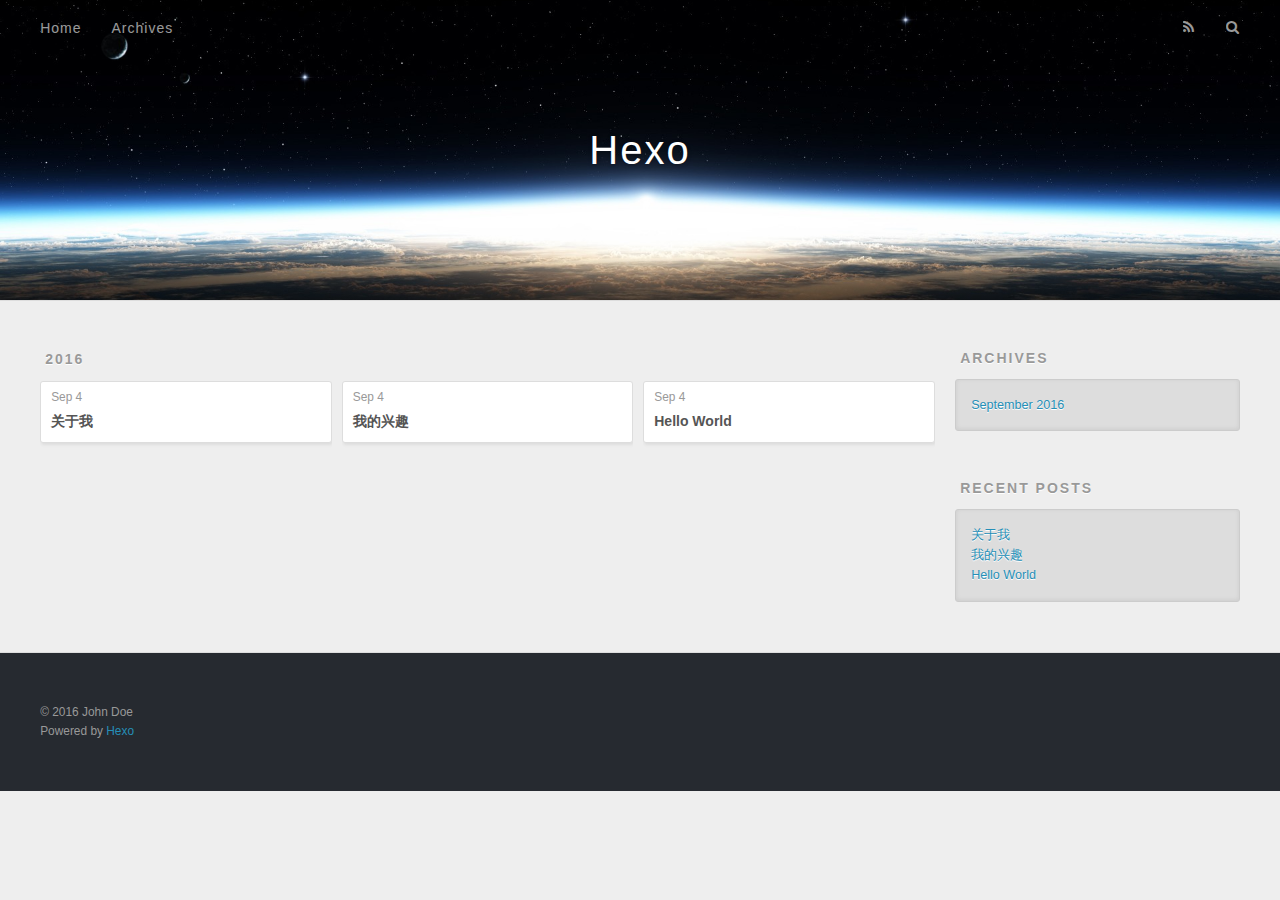
==== archives/index.html @ 4552b007 "Site updated: 2016-09-04 13:09:14" ====
<!DOCTYPE html>
<html>
<head>
  <meta charset="utf-8">
  
  <title>Archives | Hexo</title>
  <meta name="viewport" content="width=device-width, initial-scale=1, maximum-scale=1">
  <meta property="og:type" content="website">
<meta property="og:title" content="Hexo">
<meta property="og:url" content="http://yoursite.com/archives/index.html">
<meta property="og:site_name" content="Hexo">
<meta name="twitter:card" content="summary">
<meta name="twitter:title" content="Hexo">
  
    <link rel="alternate" href="/atom.xml" title="Hexo" type="application/atom+xml">
  
  
    <link rel="icon" href="/favicon.png">
  
  
    <link href="//fonts.googleapis.com/css?family=Source+Code+Pro" rel="stylesheet" type="text/css">
  
  <link rel="stylesheet" href="/css/style.css">
  

</head>

<body>
  <div id="container">
    <div id="wrap">
      <header id="header">
  <div id="banner"></div>
  <div id="header-outer" class="outer">
    <div id="header-title" class="inner">
      <h1 id="logo-wrap">
        <a href="/" id="logo">Hexo</a>
      </h1>
      
    </div>
    <div id="header-inner" class="inner">
      <nav id="main-nav">
        <a id="main-nav-toggle" class="nav-icon"></a>
        
          <a class="main-nav-link" href="/">Home</a>
        
          <a class="main-nav-link" href="/archives">Archives</a>
        
      </nav>
      <nav id="sub-nav">
        
          <a id="nav-rss-link" class="nav-icon" href="/atom.xml" title="RSS Feed"></a>
        
        <a id="nav-search-btn" class="nav-icon" title="Search"></a>
      </nav>
      <div id="search-form-wrap">
        <form action="//google.com/search" method="get" accept-charset="UTF-8" class="search-form"><input type="search" name="q" results="0" class="search-form-input" placeholder="Search"><button type="submit" class="search-form-submit">&#xF002;</button><input type="hidden" name="sitesearch" value="http://yoursite.com"></form>
      </div>
    </div>
  </div>
</header>
      <div class="outer">
        <section id="main">
  
  
    
    
      
      
      <section class="archives-wrap">
        <div class="archive-year-wrap">
          <a href="/archives/2016" class="archive-year">2016</a>
        </div>
        <div class="archives">
    
    <article class="archive-article archive-type-post">
  <div class="archive-article-inner">
    <header class="archive-article-header">
      <a href="/2016/09/04/关于我/" class="archive-article-date">
  <time datetime="2016-09-04T04:06:49.000Z" itemprop="datePublished">Sep 4</time>
</a>
      
  
    <h1 itemprop="name">
      <a class="archive-article-title" href="/2016/09/04/关于我/">关于我</a>
    </h1>
  

    </header>
  </div>
</article>
  
    
    
    <article class="archive-article archive-type-post">
  <div class="archive-article-inner">
    <header class="archive-article-header">
      <a href="/2016/09/04/我的兴趣/" class="archive-article-date">
  <time datetime="2016-09-04T03:49:16.000Z" itemprop="datePublished">Sep 4</time>
</a>
      
  
    <h1 itemprop="name">
      <a class="archive-article-title" href="/2016/09/04/我的兴趣/">我的兴趣</a>
    </h1>
  

    </header>
  </div>
</article>
  
    
    
    <article class="archive-article archive-type-post">
  <div class="archive-article-inner">
    <header class="archive-article-header">
      <a href="/2016/09/04/hello-world/" class="archive-article-date">
  <time datetime="2016-09-04T03:03:28.298Z" itemprop="datePublished">Sep 4</time>
</a>
      
  
    <h1 itemprop="name">
      <a class="archive-article-title" href="/2016/09/04/hello-world/">Hello World</a>
    </h1>
  

    </header>
  </div>
</article>
  
  
    </div></section>
  

</section>
        
          <aside id="sidebar">
  
    

  
    

  
    
  
    
  <div class="widget-wrap">
    <h3 class="widget-title">Archives</h3>
    <div class="widget">
      <ul class="archive-list"><li class="archive-list-item"><a class="archive-list-link" href="/archives/2016/09/">September 2016</a></li></ul>
    </div>
  </div>


  
    
  <div class="widget-wrap">
    <h3 class="widget-title">Recent Posts</h3>
    <div class="widget">
      <ul>
        
          <li>
            <a href="/2016/09/04/关于我/">关于我</a>
          </li>
        
          <li>
            <a href="/2016/09/04/我的兴趣/">我的兴趣</a>
          </li>
        
          <li>
            <a href="/2016/09/04/hello-world/">Hello World</a>
          </li>
        
      </ul>
    </div>
  </div>

  
</aside>
        
      </div>
      <footer id="footer">
  
  <div class="outer">
    <div id="footer-info" class="inner">
      &copy; 2016 John Doe<br>
      Powered by <a href="http://hexo.io/" target="_blank">Hexo</a>
    </div>
  </div>
</footer>
    </div>
    <nav id="mobile-nav">
  
    <a href="/" class="mobile-nav-link">Home</a>
  
    <a href="/archives" class="mobile-nav-link">Archives</a>
  
</nav>
    

<script src="//ajax.googleapis.com/ajax/libs/jquery/2.0.3/jquery.min.js"></script>


  <link rel="stylesheet" href="/fancybox/jquery.fancybox.css">
  <script src="/fancybox/jquery.fancybox.pack.js"></script>


<script src="/js/script.js"></script>

  </div>
</body>
</html>
---- css/style.css ----
body {
  width: 100%;
}
body:before,
body:after {
  content: "";
  display: table;
}
body:after {
  clear: both;
}
html,
body,
div,
span,
applet,
object,
iframe,
h1,
h2,
h3,
h4,
h5,
h6,
p,
blockquote,
pre,
a,
abbr,
acronym,
address,
big,
cite,
code,
del,
dfn,
em,
img,
ins,
kbd,
q,
s,
samp,
small,
strike,
strong,
sub,
sup,
tt,
var,
dl,
dt,
dd,
ol,
ul,
li,
fieldset,
form,
label,
legend,
table,
caption,
tbody,
tfoot,
thead,
tr,
th,
td {
  margin: 0;
  padding: 0;
  border: 0;
  outline: 0;
  font-weight: inherit;
  font-style: inherit;
  font-family: inherit;
  font-size: 100%;
  vertical-align: baseline;
}
body {
  line-height: 1;
  color: #000;
  background: #fff;
}
ol,
ul {
  list-style: none;
}
table {
  border-collapse: separate;
  border-spacing: 0;
  vertical-align: middle;
}
caption,
th,
td {
  text-align: left;
  font-weight: normal;
  vertical-align: middle;
}
a img {
  border: none;
}
input,
button {
  margin: 0;
  padding: 0;
}
input::-moz-focus-inner,
button::-moz-focus-inner {
  border: 0;
  padding: 0;
}
@font-face {
  font-family: FontAwesome;
  font-style: normal;
  font-weight: normal;
  src: url("fonts/fontawesome-webfont.eot?v=#4.0.3");
  src: url("fonts/fontawesome-webfont.eot?#iefix&v=#4.0.3") format("embedded-opentype"), url("fonts/fontawesome-webfont.woff?v=#4.0.3") format("woff"), url("fonts/fontawesome-webfont.ttf?v=#4.0.3") format("truetype"), url("fonts/fontawesome-webfont.svg#fontawesomeregular?v=#4.0.3") format("svg");
}
html,
body,
#container {
  height: 100%;
}
body {
  background: #eee;
  font: 14px "Helvetica Neue", Helvetica, Arial, sans-serif;
  -webkit-text-size-adjust: 100%;
}
.outer {
  max-width: 1220px;
  margin: 0 auto;
  padding: 0 20px;
}
.outer:before,
.outer:after {
  content: "";
  display: table;
}
.outer:after {
  clear: both;
}
.inner {
  display: inline;
  float: left;
  width: 98.33333333333333%;
  margin: 0 0.833333333333333%;
}
.left,
.alignleft {
  float: left;
}
.right,
.alignright {
  float: right;
}
.clear {
  clear: both;
}
#container {
  position: relative;
}
.mobile-nav-on {
  overflow: hidden;
}
#wrap {
  height: 100%;
  width: 100%;
  position: absolute;
  top: 0;
  left: 0;
  -webkit-transition: 0.2s ease-out;
  -moz-transition: 0.2s ease-out;
  -ms-transition: 0.2s ease-out;
  transition: 0.2s ease-out;
  z-index: 1;
  background: #eee;
}
.mobile-nav-on #wrap {
  left: 280px;
}
@media screen and (min-width: 768px) {
  #main {
    display: inline;
    float: left;
    width: 73.33333333333333%;
    margin: 0 0.833333333333333%;
  }
}
.article-date,
.article-category-link,
.archive-year,
.widget-title {
  text-decoration: none;
  text-transform: uppercase;
  letter-spacing: 2px;
  color: #999;
  margin-bottom: 1em;
  margin-left: 5px;
  line-height: 1em;
  text-shadow: 0 1px #fff;
  font-weight: bold;
}
.article-inner,
.archive-article-inner {
  background: #fff;
  -webkit-box-shadow: 1px 2px 3px #ddd;
  box-shadow: 1px 2px 3px #ddd;
  border: 1px solid #ddd;
  border-radius: 3px;
}
.article-entry h1,
.widget h1 {
  font-size: 2em;
}
.article-entry h2,
.widget h2 {
  font-size: 1.5em;
}
.article-entry h3,
.widget h3 {
  font-size: 1.3em;
}
.article-entry h4,
.widget h4 {
  font-size: 1.2em;
}
.article-entry h5,
.widget h5 {
  font-size: 1em;
}
.article-entry h6,
.widget h6 {
  font-size: 1em;
  color: #999;
}
.article-entry hr,
.widget hr {
  border: 1px dashed #ddd;
}
.article-entry strong,
.widget strong {
  font-weight: bold;
}
.article-entry em,
.widget em,
.article-entry cite,
.widget cite {
  font-style: italic;
}
.article-entry sup,
.widget sup,
.article-entry sub,
.widget sub {
  font-size: 0.75em;
  line-height: 0;
  position: relative;
  vertical-align: baseline;
}
.article-entry sup,
.widget sup {
  top: -0.5em;
}
.article-entry sub,
.widget sub {
  bottom: -0.2em;
}
.article-entry small,
.widget small {
  font-size: 0.85em;
}
.article-entry acronym,
.widget acronym,
.article-entry abbr,
.widget abbr {
  border-bottom: 1px dotted;
}
.article-entry ul,
.widget ul,
.article-entry ol,
.widget ol,
.article-entry dl,
.widget dl {
  margin: 0 20px;
  line-height: 1.6em;
}
.article-entry ul ul,
.widget ul ul,
.article-entry ol ul,
.widget ol ul,
.article-entry ul ol,
.widget ul ol,
.article-entry ol ol,
.widget ol ol {
  margin-top: 0;
  margin-bottom: 0;
}
.article-entry ul,
.widget ul {
  list-style: disc;
}
.article-entry ol,
.widget ol {
  list-style: decimal;
}
.article-entry dt,
.widget dt {
  font-weight: bold;
}
#header {
  height: 300px;
  position: relative;
  border-bottom: 1px solid #ddd;
}
#header:before,
#header:after {
  content: "";
  position: absolute;
  left: 0;
  right: 0;
  height: 40px;
}
#header:before {
  top: 0;
  background: -webkit-linear-gradient(rgba(0,0,0,0.2), transparent);
  background: -moz-linear-gradient(rgba(0,0,0,0.2), transparent);
  background: -ms-linear-gradient(rgba(0,0,0,0.2), transparent);
  background: linear-gradient(rgba(0,0,0,0.2), transparent);
}
#header:after {
  bottom: 0;
  background: -webkit-linear-gradient(transparent, rgba(0,0,0,0.2));
  background: -moz-linear-gradient(transparent, rgba(0,0,0,0.2));
  background: -ms-linear-gradient(transparent, rgba(0,0,0,0.2));
  background: linear-gradient(transparent, rgba(0,0,0,0.2));
}
#header-outer {
  height: 100%;
  position: relative;
}
#header-inner {
  position: relative;
  overflow: hidden;
}
#banner {
  position: absolute;
  top: 0;
  left: 0;
  width: 100%;
  height: 100%;
  background: url("images/banner.jpg") center #000;
  -webkit-background-size: cover;
  -moz-background-size: cover;
  background-size: cover;
  z-index: -1;
}
#header-title {
  text-align: center;
  height: 40px;
  position: absolute;
  top: 50%;
  left: 0;
  margin-top: -20px;
}
#logo,
#subtitle {
  text-decoration: none;
  color: #fff;
  font-weight: 300;
  text-shadow: 0 1px 4px rgba(0,0,0,0.3);
}
#logo {
  font-size: 40px;
  line-height: 40px;
  letter-spacing: 2px;
}
#subtitle {
  font-size: 16px;
  line-height: 16px;
  letter-spacing: 1px;
}
#subtitle-wrap {
  margin-top: 16px;
}
#main-nav {
  float: left;
  margin-left: -15px;
}
.nav-icon,
.main-nav-link {
  float: left;
  color: #fff;
  opacity: 0.6;
  text-decoration: none;
  text-shadow: 0 1px rgba(0,0,0,0.2);
  -webkit-transition: opacity 0.2s;
  -moz-transition: opacity 0.2s;
  -ms-transition: opacity 0.2s;
  transition: opacity 0.2s;
  display: block;
  padding: 20px 15px;
}
.nav-icon:hover,
.main-nav-link:hover {
  opacity: 1;
}
.nav-icon {
  font-family: FontAwesome;
  text-align: center;
  font-size: 14px;
  width: 14px;
  height: 14px;
  padding: 20px 15px;
  position: relative;
  cursor: pointer;
}
.main-nav-link {
  font-weight: 300;
  letter-spacing: 1px;
}
@media screen and (max-width: 479px) {
  .main-nav-link {
    display: none;
  }
}
#main-nav-toggle {
  display: none;
}
#main-nav-toggle:before {
  content: "\f0c9";
}
@media screen and (max-width: 479px) {
  #main-nav-toggle {
    display: block;
  }
}
#sub-nav {
  float: right;
  margin-right: -15px;
}
#nav-rss-link:before {
  content: "\f09e";
}
#nav-search-btn:before {
  content: "\f002";
}
#search-form-wrap {
  position: absolute;
  top: 15px;
  width: 150px;
  height: 30px;
  right: -150px;
  opacity: 0;
  -webkit-transition: 0.2s ease-out;
  -moz-transition: 0.2s ease-out;
  -ms-transition: 0.2s ease-out;
  transition: 0.2s ease-out;
}
#search-form-wrap.on {
  opacity: 1;
  right: 0;
}
@media screen and (max-width: 479px) {
  #search-form-wrap {
    width: 100%;
    right: -100%;
  }
}
.search-form {
  position: absolute;
  top: 0;
  left: 0;
  right: 0;
  background: #fff;
  padding: 5px 15px;
  border-radius: 15px;
  -webkit-box-shadow: 0 0 10px rgba(0,0,0,0.3);
  box-shadow: 0 0 10px rgba(0,0,0,0.3);
}
.search-form-input {
  border: none;
  background: none;
  color: #555;
  width: 100%;
  font: 13px "Helvetica Neue", Helvetica, Arial, sans-serif;
  outline: none;
}
.search-form-input::-webkit-search-results-decoration,
.search-form-input::-webkit-search-cancel-button {
  -webkit-appearance: none;
}
.search-form-submit {
  position: absolute;
  top: 50%;
  right: 10px;
  margin-top: -7px;
  font: 13px FontAwesome;
  border: none;
  background: none;
  color: #bbb;
  cursor: pointer;
}
.search-form-submit:hover,
.search-form-submit:focus {
  color: #777;
}
.article {
  margin: 50px 0;
}
.article-inner {
  overflow: hidden;
}
.article-meta:before,
.article-meta:after {
  content: "";
  display: table;
}
.article-meta:after {
  clear: both;
}
.article-date {
  float: left;
}
.article-category {
  float: left;
  line-height: 1em;
  color: #ccc;
  text-shadow: 0 1px #fff;
  margin-left: 8px;
}
.article-category:before {
  content: "\2022";
}
.article-category-link {
  margin: 0 12px 1em;
}
.article-header {
  padding: 20px 20px 0;
}
.article-title {
  text-decoration: none;
  font-size: 2em;
  font-weight: bold;
  color: #555;
  line-height: 1.1em;
  -webkit-transition: color 0.2s;
  -moz-transition: color 0.2s;
  -ms-transition: color 0.2s;
  transition: color 0.2s;
}
a.article-title:hover {
  color: #258fb8;
}
.article-entry {
  color: #555;
  padding: 0 20px;
}
.article-entry:before,
.article-entry:after {
  content: "";
  display: table;
}
.article-entry:after {
  clear: both;
}
.article-entry p,
.article-entry table {
  line-height: 1.6em;
  margin: 1.6em 0;
}
.article-entry h1,
.article-entry h2,
.article-entry h3,
.article-entry h4,
.article-entry h5,
.article-entry h6 {
  font-weight: bold;
}
.article-entry h1,
.article-entry h2,
.article-entry h3,
.article-entry h4,
.article-entry h5,
.article-entry h6 {
  line-height: 1.1em;
  margin: 1.1em 0;
}
.article-entry a {
  color: #258fb8;
  text-decoration: none;
}
.article-entry a:hover {
  text-decoration: underline;
}
.article-entry ul,
.article-entry ol,
.article-entry dl {
  margin-top: 1.6em;
  margin-bottom: 1.6em;
}
.article-entry img,
.article-entry video {
  max-width: 100%;
  height: auto;
  display: block;
  margin: auto;
}
.article-entry iframe {
  border: none;
}
.article-entry table {
  width: 100%;
  border-collapse: collapse;
  border-spacing: 0;
}
.article-entry th {
  font-weight: bold;
  border-bottom: 3px solid #ddd;
  padding-bottom: 0.5em;
}
.article-entry td {
  border-bottom: 1px solid #ddd;
  padding: 10px 0;
}
.article-entry blockquote {
  font-family: Georgia, "Times New Roman", serif;
  font-size: 1.4em;
  margin: 1.6em 20px;
  text-align: center;
}
.article-entry blockquote footer {
  font-size: 14px;
  margin: 1.6em 0;
  font-family: "Helvetica Neue", Helvetica, Arial, sans-serif;
}
.article-entry blockquote footer cite:before {
  content: "—";
  padding: 0 0.5em;
}
.article-entry .pullquote {
  text-align: left;
  width: 45%;
  margin: 0;
}
.article-entry .pullquote.left {
  margin-left: 0.5em;
  margin-right: 1em;
}
.article-entry .pullquote.right {
  margin-right: 0.5em;
  margin-left: 1em;
}
.article-entry .caption {
  color: #999;
  display: block;
  font-size: 0.9em;
  margin-top: 0.5em;
  position: relative;
  text-align: center;
}
.article-entry .video-container {
  position: relative;
  padding-top: 56.25%;
  height: 0;
  overflow: hidden;
}
.article-entry .video-container iframe,
.article-entry .video-container object,
.article-entry .video-container embed {
  position: absolute;
  top: 0;
  left: 0;
  width: 100%;
  height: 100%;
  margin-top: 0;
}
.article-more-link a {
  display: inline-block;
  line-height: 1em;
  padding: 6px 15px;
  border-radius: 15px;
  background: #eee;
  color: #999;
  text-shadow: 0 1px #fff;
  text-decoration: none;
}
.article-more-link a:hover {
  background: #258fb8;
  color: #fff;
  text-decoration: none;
  text-shadow: 0 1px #1e7293;
}
.article-footer {
  font-size: 0.85em;
  line-height: 1.6em;
  border-top: 1px solid #ddd;
  padding-top: 1.6em;
  margin: 0 20px 20px;
}
.article-footer:before,
.article-footer:after {
  content: "";
  display: table;
}
.article-footer:after {
  clear: both;
}
.article-footer a {
  color: #999;
  text-decoration: none;
}
.article-footer a:hover {
  color: #555;
}
.article-tag-list-item {
  float: left;
  margin-right: 10px;
}
.article-tag-list-link:before {
  content: "#";
}
.article-comment-link {
  float: right;
}
.article-comment-link:before {
  content: "\f075";
  font-family: FontAwesome;
  padding-right: 8px;
}
.article-share-link {
  cursor: pointer;
  float: right;
  margin-left: 20px;
}
.article-share-link:before {
  content: "\f064";
  font-family: FontAwesome;
  padding-right: 6px;
}
#article-nav {
  position: relative;
}
#article-nav:before,
#article-nav:after {
  content: "";
  display: table;
}
#article-nav:after {
  clear: both;
}
@media screen and (min-width: 768px) {
  #article-nav {
    margin: 50px 0;
  }
  #article-nav:before {
    width: 8px;
    height: 8px;
    position: absolute;
    top: 50%;
    left: 50%;
    margin-top: -4px;
    margin-left: -4px;
    content: "";
    border-radius: 50%;
    background: #ddd;
    -webkit-box-shadow: 0 1px 2px #fff;
    box-shadow: 0 1px 2px #fff;
  }
}
.article-nav-link-wrap {
  text-decoration: none;
  text-shadow: 0 1px #fff;
  color: #999;
  -webkit-box-sizing: border-box;
  -moz-box-sizing: border-box;
  box-sizing: border-box;
  margin-top: 50px;
  text-align: center;
  display: block;
}
.article-nav-link-wrap:hover {
  color: #555;
}
@media screen and (min-width: 768px) {
  .article-nav-link-wrap {
    width: 50%;
    margin-top: 0;
  }
}
@media screen and (min-width: 768px) {
  #article-nav-newer {
    float: left;
    text-align: right;
    padding-right: 20px;
  }
}
@media screen and (min-width: 768px) {
  #article-nav-older {
    float: right;
    text-align: left;
    padding-left: 20px;
  }
}
.article-nav-caption {
  text-transform: uppercase;
  letter-spacing: 2px;
  color: #ddd;
  line-height: 1em;
  font-weight: bold;
}
#article-nav-newer .article-nav-caption {
  margin-right: -2px;
}
.article-nav-title {
  font-size: 0.85em;
  line-height: 1.6em;
  margin-top: 0.5em;
}
.article-share-box {
  position: absolute;
  display: none;
  background: #fff;
  -webkit-box-shadow: 1px 2px 10px rgba(0,0,0,0.2);
  box-shadow: 1px 2px 10px rgba(0,0,0,0.2);
  border-radius: 3px;
  margin-left: -145px;
  overflow: hidden;
  z-index: 1;
}
.article-share-box.on {
  display: block;
}
.article-share-input {
  width: 100%;
  background: none;
  -webkit-box-sizing: border-box;
  -moz-box-sizing: border-box;
  box-sizing: border-box;
  font: 14px "Helvetica Neue", Helvetica, Arial, sans-serif;
  padding: 0 15px;
  color: #555;
  outline: none;
  border: 1px solid #ddd;
  border-radius: 3px 3px 0 0;
  height: 36px;
  line-height: 36px;
}
.article-share-links {
  background: #eee;
}
.article-share-links:before,
.article-share-links:after {
  content: "";
  display: table;
}
.article-share-links:after {
  clear: both;
}
.article-share-twitter,
.article-share-facebook,
.article-share-pinterest,
.article-share-google {
  width: 50px;
  height: 36px;
  display: block;
  float: left;
  position: relative;
  color: #999;
  text-shadow: 0 1px #fff;
}
.article-share-twitter:before,
.article-share-facebook:before,
.article-share-pinterest:before,
.article-share-google:before {
  font-size: 20px;
  font-family: FontAwesome;
  width: 20px;
  height: 20px;
  position: absolute;
  top: 50%;
  left: 50%;
  margin-top: -10px;
  margin-left: -10px;
  text-align: center;
}
.article-share-twitter:hover,
.article-share-facebook:hover,
.article-share-pinterest:hover,
.article-share-google:hover {
  color: #fff;
}
.article-share-twitter:before {
  content: "\f099";
}
.article-share-twitter:hover {
  background: #00aced;
  text-shadow: 0 1px #008abe;
}
.article-share-facebook:before {
  content: "\f09a";
}
.article-share-facebook:hover {
  background: #3b5998;
  text-shadow: 0 1px #2f477a;
}
.article-share-pinterest:before {
  content: "\f0d2";
}
.article-share-pinterest:hover {
  background: #cb2027;
  text-shadow: 0 1px #a21a1f;
}
.article-share-google:before {
  content: "\f0d5";
}
.article-share-google:hover {
  background: #dd4b39;
  text-shadow: 0 1px #be3221;
}
.article-gallery {
  background: #000;
  position: relative;
}
.article-gallery-photos {
  position: relative;
  overflow: hidden;
}
.article-gallery-img {
  display: none;
  max-width: 100%;
}
.article-gallery-img:first-child {
  display: block;
}
.article-gallery-img.loaded {
  position: absolute;
  display: block;
}
.article-gallery-img img {
  display: block;
  max-width: 100%;
  margin: 0 auto;
}
#comments {
  background: #fff;
  -webkit-box-shadow: 1px 2px 3px #ddd;
  box-shadow: 1px 2px 3px #ddd;
  padding: 20px;
  border: 1px solid #ddd;
  border-radius: 3px;
  margin: 50px 0;
}
#comments a {
  color: #258fb8;
}
.archives-wrap {
  margin: 50px 0;
}
.archives:before,
.archives:after {
  content: "";
  display: table;
}
.archives:after {
  clear: both;
}
.archive-year-wrap {
  margin-bottom: 1em;
}
.archives {
  -webkit-column-gap: 10px;
  -moz-column-gap: 10px;
  column-gap: 10px;
}
@media screen and (min-width: 480px) and (max-width: 767px) {
  .archives {
    -webkit-column-count: 2;
    -moz-column-count: 2;
    column-count: 2;
  }
}
@media screen and (min-width: 768px) {
  .archives {
    -webkit-column-count: 3;
    -moz-column-count: 3;
    column-count: 3;
  }
}
.archive-article {
  -webkit-column-break-inside: avoid;
  page-break-inside: avoid;
  overflow: hidden;
  break-inside: avoid-column;
}
.archive-article-inner {
  padding: 10px;
  margin-bottom: 15px;
}
.archive-article-title {
  text-decoration: none;
  font-weight: bold;
  color: #555;
  -webkit-transition: color 0.2s;
  -moz-transition: color 0.2s;
  -ms-transition: color 0.2s;
  transition: color 0.2s;
  line-height: 1.6em;
}
.archive-article-title:hover {
  color: #258fb8;
}
.archive-article-footer {
  margin-top: 1em;
}
.archive-article-date {
  color: #999;
  text-decoration: none;
  font-size: 0.85em;
  line-height: 1em;
  margin-bottom: 0.5em;
  display: block;
}
#page-nav {
  margin: 50px auto;
  background: #fff;
  -webkit-box-shadow: 1px 2px 3px #ddd;
  box-shadow: 1px 2px 3px #ddd;
  border: 1px solid #ddd;
  border-radius: 3px;
  text-align: center;
  color: #999;
  overflow: hidden;
}
#page-nav:before,
#page-nav:after {
  content: "";
  display: table;
}
#page-nav:after {
  clear: both;
}
#page-nav a,
#page-nav span {
  padding: 10px 20px;
  line-height: 1;
  height: 2ex;
}
#page-nav a {
  color: #999;
  text-decoration: none;
}
#page-nav a:hover {
  background: #999;
  color: #fff;
}
#page-nav .prev {
  float: left;
}
#page-nav .next {
  float: right;
}
#page-nav .page-number {
  display: inline-block;
}
@media screen and (max-width: 479px) {
  #page-nav .page-number {
    display: none;
  }
}
#page-nav .current {
  color: #555;
  font-weight: bold;
}
#page-nav .space {
  color: #ddd;
}
#footer {
  background: #262a30;
  padding: 50px 0;
  border-top: 1px solid #ddd;
  color: #999;
}
#footer a {
  color: #258fb8;
  text-decoration: none;
}
#footer a:hover {
  text-decoration: underline;
}
#footer-info {
  line-height: 1.6em;
  font-size: 0.85em;
}
.article-entry pre,
.article-entry .highlight {
  background: #2d2d2d;
  margin: 0 -20px;
  padding: 15px 20px;
  border-style: solid;
  border-color: #ddd;
  border-width: 1px 0;
  overflow: auto;
  color: #ccc;
  line-height: 22.400000000000002px;
}
.article-entry .highlight .gutter pre,
.article-entry .gist .gist-file .gist-data .line-numbers {
  color: #666;
  font-size: 0.85em;
}
.article-entry pre,
.article-entry code {
  font-family: "Source Code Pro", Consolas, Monaco, Menlo, Consolas, monospace;
}
.article-entry code {
  background: #eee;
  text-shadow: 0 1px #fff;
  padding: 0 0.3em;
}
.article-entry pre code {
  background: none;
  text-shadow: none;
  padding: 0;
}
.article-entry .highlight pre {
  border: none;
  margin: 0;
  padding: 0;
}
.article-entry .highlight table {
  margin: 0;
  width: auto;
}
.article-entry .highlight td {
  border: none;
  padding: 0;
}
.article-entry .highlight figcaption {
  font-size: 0.85em;
  color: #999;
  line-height: 1em;
  margin-bottom: 1em;
}
.article-entry .highlight figcaption:before,
.article-entry .highlight figcaption:after {
  content: "";
  display: table;
}
.article-entry .highlight figcaption:after {
  clear: both;
}
.article-entry .highlight figcaption a {
  float: right;
}
.article-entry .highlight .gutter pre {
  text-align: right;
  padding-right: 20px;
}
.article-entry .highlight .line {
  height: 22.400000000000002px;
}
.article-entry .highlight .line.marked {
  background: #515151;
}
.article-entry .gist {
  margin: 0 -20px;
  border-style: solid;
  border-color: #ddd;
  border-width: 1px 0;
  background: #2d2d2d;
  padding: 15px 20px 15px 0;
}
.article-entry .gist .gist-file {
  border: none;
  font-family: "Source Code Pro", Consolas, Monaco, Menlo, Consolas, monospace;
  margin: 0;
}
.article-entry .gist .gist-file .gist-data {
  background: none;
  border: none;
}
.article-entry .gist .gist-file .gist-data .line-numbers {
  background: none;
  border: none;
  padding: 0 20px 0 0;
}
.article-entry .gist .gist-file .gist-data .line-data {
  padding: 0 !important;
}
.article-entry .gist .gist-file .highlight {
  margin: 0;
  padding: 0;
  border: none;
}
.article-entry .gist .gist-file .gist-meta {
  background: #2d2d2d;
  color: #999;
  font: 0.85em "Helvetica Neue", Helvetica, Arial, sans-serif;
  text-shadow: 0 0;
  padding: 0;
  margin-top: 1em;
  margin-left: 20px;
}
.article-entry .gist .gist-file .gist-meta a {
  color: #258fb8;
  font-weight: normal;
}
.article-entry .gist .gist-file .gist-meta a:hover {
  text-decoration: underline;
}
pre .comment,
pre .title {
  color: #999;
}
pre .variable,
pre .attribute,
pre .tag,
pre .regexp,
pre .ruby .constant,
pre .xml .tag .title,
pre .xml .pi,
pre .xml .doctype,
pre .html .doctype,
pre .css .id,
pre .css .class,
pre .css .pseudo {
  color: #f2777a;
}
pre .number,
pre .preprocessor,
pre .built_in,
pre .literal,
pre .params,
pre .constant {
  color: #f99157;
}
pre .class,
pre .ruby .class .title,
pre .css .rules .attribute {
  color: #9c9;
}
pre .string,
pre .value,
pre .inheritance,
pre .header,
pre .ruby .symbol,
pre .xml .cdata {
  color: #9c9;
}
pre .css .hexcolor {
  color: #6cc;
}
pre .function,
pre .python .decorator,
pre .python .title,
pre .ruby .function .title,
pre .ruby .title .keyword,
pre .perl .sub,
pre .javascript .title,
pre .coffeescript .title {
  color: #69c;
}
pre .keyword,
pre .javascript .function {
  color: #c9c;
}
@media screen and (max-width: 479px) {
  #mobile-nav {
    position: absolute;
    top: 0;
    left: 0;
    width: 280px;
    height: 100%;
    background: #191919;
    border-right: 1px solid #fff;
  }
}
@media screen and (max-width: 479px) {
  .mobile-nav-link {
    display: block;
    color: #999;
    text-decoration: none;
    padding: 15px 20px;
    font-weight: bold;
  }
  .mobile-nav-link:hover {
    color: #fff;
  }
}
@media screen and (min-width: 768px) {
  #sidebar {
    display: inline;
    float: left;
    width: 23.333333333333332%;
    margin: 0 0.833333333333333%;
  }
}
.widget-wrap {
  margin: 50px 0;
}
.widget {
  color: #777;
  text-shadow: 0 1px #fff;
  background: #ddd;
  -webkit-box-shadow: 0 -1px 4px #ccc inset;
  box-shadow: 0 -1px 4px #ccc inset;
  border: 1px solid #ccc;
  padding: 15px;
  border-radius: 3px;
}
.widget a {
  color: #258fb8;
  text-decoration: none;
}
.widget a:hover {
  text-decoration: underline;
}
.widget ul ul,
.widget ol ul,
.widget dl ul,
.widget ul ol,
.widget ol ol,
.widget dl ol,
.widget ul dl,
.widget ol dl,
.widget dl dl {
  margin-left: 15px;
  list-style: disc;
}
.widget {
  line-height: 1.6em;
  word-wrap: break-word;
  font-size: 0.9em;
}
.widget ul,
.widget ol {
  list-style: none;
  margin: 0;
}
.widget ul ul,
.widget ol ul,
.widget ul ol,
.widget ol ol {
  margin: 0 20px;
}
.widget ul ul,
.widget ol ul {
  list-style: disc;
}
.widget ul ol,
.widget ol ol {
  list-style: decimal;
}
.category-list-count,
.tag-list-count,
.archive-list-count {
  padding-left: 5px;
  color: #999;
  font-size: 0.85em;
}
.category-list-count:before,
.tag-list-count:before,
.archive-list-count:before {
  content: "(";
}
.category-list-count:after,
.tag-list-count:after,
.archive-list-count:after {
  content: ")";
}
.tagcloud a {
  margin-right: 5px;
  display: inline-block;
}
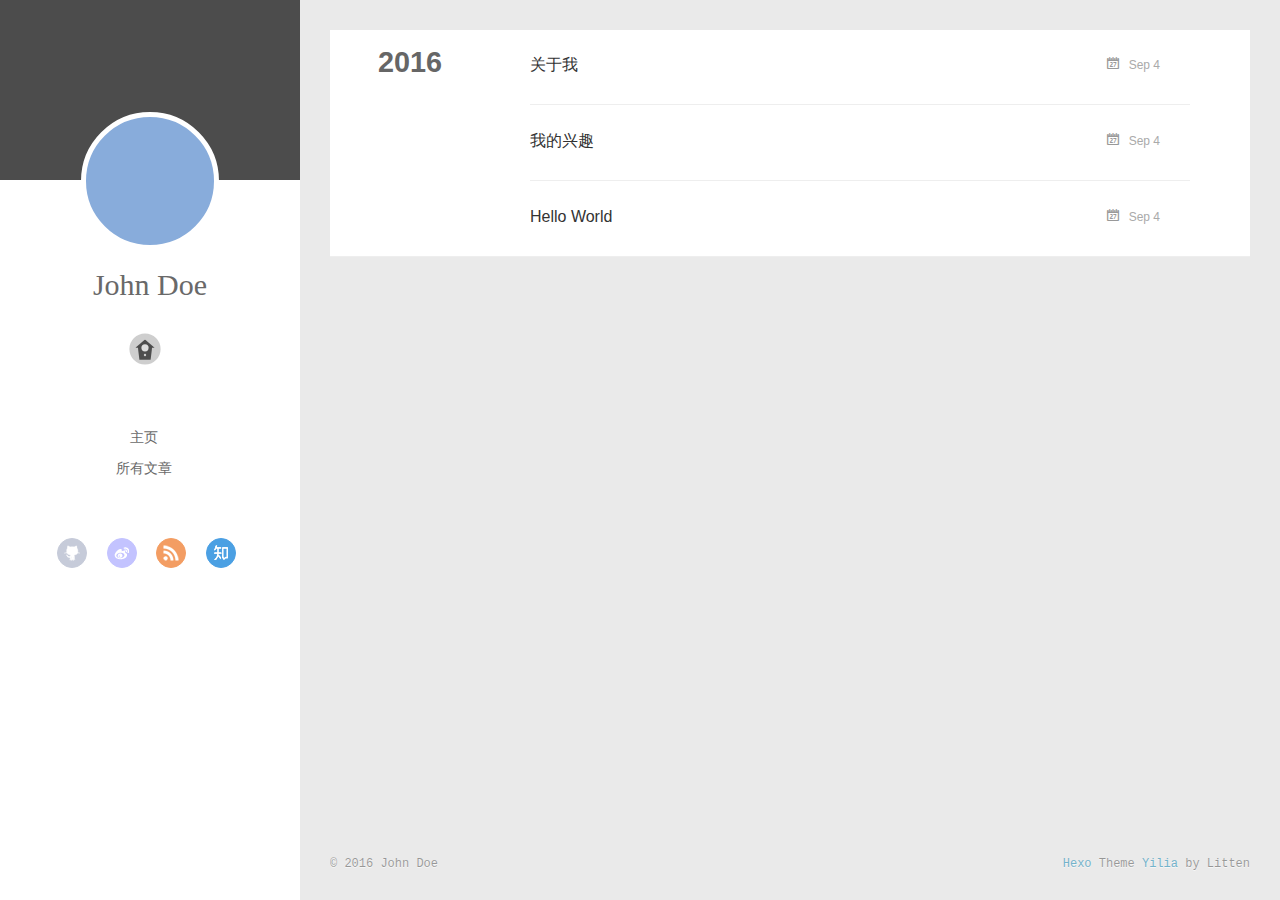
==== commit 2ddcf9dd: "Site updated: 2016-09-04 17:08:48" ====
--- a/archives/index.html
+++ b/archives/index.html
@@ -3,6 +3,7 @@
 <head>
   <meta charset="utf-8">
   
+  <meta http-equiv="X-UA-Compatible" content="IE=edge" >
   <title>Archives | Hexo</title>
   <meta name="viewport" content="width=device-width, initial-scale=1, maximum-scale=1">
   <meta property="og:type" content="website">
@@ -12,54 +13,187 @@
 <meta name="twitter:card" content="summary">
 <meta name="twitter:title" content="Hexo">
   
-    <link rel="alternate" href="/atom.xml" title="Hexo" type="application/atom+xml">
-  
-  
-    <link rel="icon" href="/favicon.png">
-  
-  
-    <link href="//fonts.googleapis.com/css?family=Source+Code+Pro" rel="stylesheet" type="text/css">
+    <link rel="alternative" href="/atom.xml" title="Hexo" type="application/atom+xml">
+  
+  
+    <link rel="icon" href="//favicon.png">
   
   <link rel="stylesheet" href="/css/style.css">
-  
-
 </head>
 
 <body>
   <div id="container">
-    <div id="wrap">
-      <header id="header">
-  <div id="banner"></div>
-  <div id="header-outer" class="outer">
-    <div id="header-title" class="inner">
-      <h1 id="logo-wrap">
-        <a href="/" id="logo">Hexo</a>
-      </h1>
-      
+    <div class="left-col">
+    <div class="overlay"></div>
+<div class="intrude-less">
+	<header id="header" class="inner">
+		<a href="/" class="profilepic">
+			
+			<img lazy-src="0" class="js-avatar">
+			
+		</a>
+
+		<hgroup>
+		  <h1 class="header-author"><a href="/">John Doe</a></h1>
+		</hgroup>
+
+		
+
+		
+			<div class="switch-btn">
+				<div class="icon">
+					<div class="icon-ctn">
+						<div class="icon-wrap icon-house" data-idx="0">
+							<div class="birdhouse"></div>
+							<div class="birdhouse_holes"></div>
+						</div>
+						<div class="icon-wrap icon-ribbon hide" data-idx="1">
+							<div class="ribbon"></div>
+						</div>
+						
+						<div class="icon-wrap icon-link hide" data-idx="2">
+							<div class="loopback_l"></div>
+							<div class="loopback_r"></div>
+						</div>
+						
+						
+						<div class="icon-wrap icon-me hide" data-idx="3">
+							<div class="user"></div>
+							<div class="shoulder"></div>
+						</div>
+						
+					</div>
+					
+				</div>
+				<div class="tips-box hide">
+					<div class="tips-arrow"></div>
+					<ul class="tips-inner">
+						<li>Menu</li>
+						<li>Tags</li>
+						
+						<li>Links</li>
+						
+						
+						<li>Über</li>
+						
+					</ul>
+				</div>
+			</div>
+		
+
+		<div class="switch-area">
+			<div class="switch-wrap">
+				<section class="switch-part switch-part1">
+					<nav class="header-menu">
+						<ul>
+						
+							<li><a href="/">主页</a></li>
+				        
+							<li><a href="/archives">所有文章</a></li>
+				        
+						</ul>
+					</nav>
+					<nav class="header-nav">
+						<div class="social">
+							
+								<a class="github" target="_blank" href="#" title="github">github</a>
+					        
+								<a class="weibo" target="_blank" href="#" title="weibo">weibo</a>
+					        
+								<a class="rss" target="_blank" href="#" title="rss">rss</a>
+					        
+								<a class="zhihu" target="_blank" href="#" title="zhihu">zhihu</a>
+					        
+						</div>
+					</nav>
+				</section>
+				
+				
+				<section class="switch-part switch-part2">
+					<div class="widget tagcloud" id="js-tagcloud">
+						
+					</div>
+				</section>
+				
+				
+				
+				<section class="switch-part switch-part3">
+					<div id="js-friends">
+					
+			          <a target="_blank" class="main-nav-link switch-friends-link" href="http://localhost:4000/">奥巴马的博客</a>
+			        
+			          <a target="_blank" class="main-nav-link switch-friends-link" href="http://localhost:4000/">卡卡的美丽传说</a>
+			        
+			          <a target="_blank" class="main-nav-link switch-friends-link" href="http://localhost:4000/">本泽马的博客</a>
+			        
+			          <a target="_blank" class="main-nav-link switch-friends-link" href="http://localhost:4000/">吉格斯的博客</a>
+			        
+			          <a target="_blank" class="main-nav-link switch-friends-link" href="http://localhost:4000/">习大大大不同</a>
+			        
+			          <a target="_blank" class="main-nav-link switch-friends-link" href="http://localhost:4000/">托蒂的博客</a>
+			        
+			        </div>
+				</section>
+				
+
+				
+				
+				<section class="switch-part switch-part4">
+				
+					<div id="js-aboutme">我是谁，我从哪里来，我到哪里去？我就是我，是颜色不一样的吃货…</div>
+				</section>
+				
+			</div>
+		</div>
+	</header>				
+</div>
+
     </div>
-    <div id="header-inner" class="inner">
-      <nav id="main-nav">
-        <a id="main-nav-toggle" class="nav-icon"></a>
-        
-          <a class="main-nav-link" href="/">Home</a>
-        
-          <a class="main-nav-link" href="/archives">Archives</a>
-        
-      </nav>
-      <nav id="sub-nav">
-        
-          <a id="nav-rss-link" class="nav-icon" href="/atom.xml" title="RSS Feed"></a>
-        
-        <a id="nav-search-btn" class="nav-icon" title="Search"></a>
-      </nav>
-      <div id="search-form-wrap">
-        <form action="//google.com/search" method="get" accept-charset="UTF-8" class="search-form"><input type="search" name="q" results="0" class="search-form-input" placeholder="Search"><button type="submit" class="search-form-submit">&#xF002;</button><input type="hidden" name="sitesearch" value="http://yoursite.com"></form>
-      </div>
-    </div>
-  </div>
-</header>
-      <div class="outer">
-        <section id="main">
+    <div class="mid-col">
+      <nav id="mobile-nav">
+  	<div class="overlay">
+  		<div class="slider-trigger"></div>
+  		<h1 class="header-author js-mobile-header hide">John Doe</h1>
+  	</div>
+	<div class="intrude-less">
+		<header id="header" class="inner">
+			<div class="profilepic">
+				
+					<img lazy-src="0" class="js-avatar">
+				
+			</div>
+			<hgroup>
+			  <h1 class="header-author">John Doe</h1>
+			</hgroup>
+			
+			<nav class="header-menu">
+				<ul>
+				
+					<li><a href="/">主页</a></li>
+		        
+					<li><a href="/archives">所有文章</a></li>
+		        
+		        <div class="clearfix"></div>
+				</ul>
+			</nav>
+			<nav class="header-nav">
+				<div class="social">
+					
+						<a class="github" target="_blank" href="#" title="github">github</a>
+			        
+						<a class="weibo" target="_blank" href="#" title="weibo">weibo</a>
+			        
+						<a class="rss" target="_blank" href="#" title="rss">rss</a>
+			        
+						<a class="zhihu" target="_blank" href="#" title="zhihu">zhihu</a>
+			        
+				</div>
+			</nav>
+		</header>				
+	</div>
+</nav>
+
+      <div class="body-wrap">
   
   
     
@@ -75,16 +209,24 @@
     <article class="archive-article archive-type-post">
   <div class="archive-article-inner">
     <header class="archive-article-header">
-      <a href="/2016/09/04/关于我/" class="archive-article-date">
-  <time datetime="2016-09-04T04:06:49.000Z" itemprop="datePublished">Sep 4</time>
+      	<div class="article-meta">
+	      	<a href="/2016/09/04/关于我/" class="archive-article-date">
+  	<time datetime="2016-09-04T04:06:49.000Z" itemprop="datePublished">Sep 4</time>
 </a>
-      
+        </div>
+    	 
   
     <h1 itemprop="name">
       <a class="archive-article-title" href="/2016/09/04/关于我/">关于我</a>
     </h1>
   
 
+        <div class="article-info info-on-right">
+          
+          
+
+        </div>
+        <div class="clearfix"></div>
     </header>
   </div>
 </article>
@@ -94,16 +236,24 @@
     <article class="archive-article archive-type-post">
   <div class="archive-article-inner">
     <header class="archive-article-header">
-      <a href="/2016/09/04/我的兴趣/" class="archive-article-date">
-  <time datetime="2016-09-04T03:49:16.000Z" itemprop="datePublished">Sep 4</time>
+      	<div class="article-meta">
+	      	<a href="/2016/09/04/我的兴趣/" class="archive-article-date">
+  	<time datetime="2016-09-04T03:49:16.000Z" itemprop="datePublished">Sep 4</time>
 </a>
-      
+        </div>
+    	 
   
     <h1 itemprop="name">
       <a class="archive-article-title" href="/2016/09/04/我的兴趣/">我的兴趣</a>
     </h1>
   
 
+        <div class="article-info info-on-right">
+          
+          
+
+        </div>
+        <div class="clearfix"></div>
     </header>
   </div>
 </article>
@@ -113,16 +263,24 @@
     <article class="archive-article archive-type-post">
   <div class="archive-article-inner">
     <header class="archive-article-header">
-      <a href="/2016/09/04/hello-world/" class="archive-article-date">
-  <time datetime="2016-09-04T03:03:28.298Z" itemprop="datePublished">Sep 4</time>
+      	<div class="article-meta">
+	      	<a href="/2016/09/04/hello-world/" class="archive-article-date">
+  	<time datetime="2016-09-04T03:03:28.298Z" itemprop="datePublished">Sep 4</time>
 </a>
-      
+        </div>
+    	 
   
     <h1 itemprop="name">
       <a class="archive-article-title" href="/2016/09/04/hello-world/">Hello World</a>
     </h1>
   
 
+        <div class="article-info info-on-right">
+          
+          
+
+        </div>
+        <div class="clearfix"></div>
     </header>
   </div>
 </article>
@@ -131,81 +289,68 @@
     </div></section>
   
 
-</section>
-        
-          <aside id="sidebar">
-  
-    
-
-  
-    
-
-  
-    
-  
-    
-  <div class="widget-wrap">
-    <h3 class="widget-title">Archives</h3>
-    <div class="widget">
-      <ul class="archive-list"><li class="archive-list-item"><a class="archive-list-link" href="/archives/2016/09/">September 2016</a></li></ul>
-    </div>
-  </div>
-
-
-  
-    
-  <div class="widget-wrap">
-    <h3 class="widget-title">Recent Posts</h3>
-    <div class="widget">
-      <ul>
-        
-          <li>
-            <a href="/2016/09/04/关于我/">关于我</a>
-          </li>
-        
-          <li>
-            <a href="/2016/09/04/我的兴趣/">我的兴趣</a>
-          </li>
-        
-          <li>
-            <a href="/2016/09/04/hello-world/">Hello World</a>
-          </li>
-        
-      </ul>
-    </div>
-  </div>
-
-  
-</aside>
-        
-      </div>
+    
+
+</div>
       <footer id="footer">
-  
   <div class="outer">
-    <div id="footer-info" class="inner">
-      &copy; 2016 John Doe<br>
-      Powered by <a href="http://hexo.io/" target="_blank">Hexo</a>
+    <div id="footer-info">
+    	<div class="footer-left">
+    		&copy; 2016 John Doe
+    	</div>
+      	<div class="footer-right">
+      		<a href="http://hexo.io/" target="_blank">Hexo</a>  Theme <a href="https://github.com/litten/hexo-theme-yilia" target="_blank">Yilia</a> by Litten
+      	</div>
     </div>
   </div>
 </footer>
     </div>
-    <nav id="mobile-nav">
-  
-    <a href="/" class="mobile-nav-link">Home</a>
-  
-    <a href="/archives" class="mobile-nav-link">Archives</a>
-  
-</nav>
-    
-
-<script src="//ajax.googleapis.com/ajax/libs/jquery/2.0.3/jquery.min.js"></script>
-
-
+    
   <link rel="stylesheet" href="/fancybox/jquery.fancybox.css">
-  <script src="/fancybox/jquery.fancybox.pack.js"></script>
-
-
-<script src="/js/script.js"></script>
+
+
+<script>
+	var yiliaConfig = {
+		fancybox: true,
+		mathjax: true,
+		animate: true,
+		isHome: false,
+		isPost: false,
+		isArchive: true,
+		isTag: false,
+		isCategory: false,
+		open_in_new: false,
+		root: /
+	}
+</script>
+<script src="http://7.url.cn/edu/jslib/comb/require-2.1.6,jquery-1.9.1.min.js"></script>
+<script src="/js/main.js"></script>
+
+
+
+
+
+
+<script type="text/x-mathjax-config">
+MathJax.Hub.Config({
+    tex2jax: {
+        inlineMath: [ ['$','$'], ["\\(","\\)"]  ],
+        processEscapes: true,
+        skipTags: ['script', 'noscript', 'style', 'textarea', 'pre', 'code']
+    }
+});
+
+MathJax.Hub.Queue(function() {
+    var all = MathJax.Hub.getAllJax(), i;
+    for(i=0; i < all.length; i += 1) {
+        all[i].SourceElement().parentNode.className += ' has-jax';                 
+    }       
+});
+</script>
+
+<script type="text/javascript" src="http://cdn.mathjax.org/mathjax/latest/MathJax.js?config=TeX-AMS-MML_HTMLorMML">
+</script>
+
 
   </div>
 </body>
--- a/css/style.css
+++ b/css/style.css
@@ -8,6 +8,13 @@
 }
 body:after {
   clear: both;
+}
+@font-face {
+  font-family: 'FontAwesome';
+  src: url("fonts/fontawesome-webfont.eot");
+  src: url("fonts/fontawesome-webfont.eot?#iefix") format("embedded-opentype"), url("fonts/fontawesome-webfont.woff") format("woff"), url("fonts/fontawesome-webfont.ttf") format("truetype"), url("fonts/fontawesome-webfont.svgz#FontAwesomeRegular") format("svg"), url("fonts/fontawesome-webfont.svg#FontAwesomeRegular") format("svg");
+  font-weight: normal;
+  font-style: normal;
 }
 html,
 body,
@@ -100,6 +107,13 @@
 a img {
   border: none;
 }
+ol {
+  list-style: decimal;
+  padding-left: 20px;
+}
+ul {
+  list-style: none;
+}
 input,
 button {
   margin: 0;
@@ -123,990 +137,1334 @@
   height: 100%;
 }
 body {
-  background: #eee;
-  font: 14px "Helvetica Neue", Helvetica, Arial, sans-serif;
-  -webkit-text-size-adjust: 100%;
-}
-.outer {
-  max-width: 1220px;
-  margin: 0 auto;
-  padding: 0 20px;
-}
-.outer:before,
-.outer:after {
+  font-family: "微软雅黑", "HelveticaNeue-Light", "Helvetica Neue Light", "Helvetica Neue", Helvetica, Arial, sans-serif;
+  font-size: 16px;
+  background: #fff;
+  color: rgba(0,0,0,0.6);
+  -webkit-overflow-scrolling: touch;
+}
+h1,
+h2,
+h3 {
+  display: block;
+}
+h1 {
+  font-size: 1.5em;
+}
+h2 {
+  font-size: 1.3em;
+}
+h3 {
+  font-size: 1.1em;
+}
+h4,
+h5,
+h6 {
+  font-size: 1em;
+}
+a {
+  text-decoration: none;
+  outline-width: 0;
+  color: #258fb8;
+  outline: none;
+}
+.alignleft {
+  float: left;
+}
+.alignright {
+  float: right;
+}
+.clearfix {
+  *zoom: 1;
+}
+.clearfix:after {
   content: "";
   display: table;
-}
-.outer:after {
   clear: both;
 }
 .inner {
-  display: inline;
-  float: left;
-  width: 98.33333333333333%;
-  margin: 0 0.833333333333333%;
-}
-.left,
-.alignleft {
-  float: left;
-}
-.right,
-.alignright {
-  float: right;
-}
-.clear {
-  clear: both;
+  width: 1000px;
+  margin: 0 auto;
+}
+.hide {
+  display: none;
+}
+@media screen and (max-width: 1040px) {
+  .inner {
+    width: 100%;
+  }
 }
 #container {
   position: relative;
-}
-.mobile-nav-on {
+  min-height: 100%;
+}
+#container #mobile-nav {
+  display: none;
+}
+#container #mobile-nav .overlay {
+  height: 110px;
+  position: absolute;
+  width: 100%;
+  background: #4d4d4d;
+}
+#container #mobile-nav .overlay.fixed {
+  position: fixed;
+  height: 42px;
+  z-index: 99;
+}
+#container #mobile-nav #header {
+  padding: 10px 0 0 0;
+}
+#container #mobile-nav #header .profilepic {
+  display: block;
+  position: relative;
+  z-index: 100;
+}
+#container #mobile-nav #header .header-menu {
+  height: auto;
+  margin: 10px;
+}
+#container #mobile-nav #header .header-menu ul {
+  text-align: center;
+  cursor: default;
+}
+#container #mobile-nav #header .header-menu li {
+  display: inline-block;
+  margin: 3px;
+}
+#container .left-col {
+  background: #fff;
+  width: 300px;
+  position: fixed;
+  opacity: 1;
+  -webkit-transition: all 0.2s ease-in;
+  -moz-transition: all 0.2s ease-in;
+  -ms-transition: all 0.2s ease-in;
+  transition: all 0.2s ease-in;
+  height: 100%;
+}
+#container .left-col .overlay {
+  width: 100%;
+  height: 180px;
+  background-color: #000;
+  position: absolute;
+  opacity: 0.7;
+}
+#container .left-col .intrude-less {
+  width: 76%;
+  text-align: center;
+  margin: 112px auto 0;
+}
+#container .mid-col {
+  position: absolute;
+  right: 0;
+  min-height: 100%;
+  background: #eaeaea;
+  left: 300px;
+  width: auto;
+}
+@media screen and (max-width: 800px) {
+  #container .left-col {
+    display: none;
+  }
+  #container .mid-col {
+    left: 0;
+  }
+  #container #header .header-nav {
+    position: relative;
+  }
+  #container .header-author.fixed {
+    position: fixed;
+    top: -13px;
+    width: 100%;
+    color: #ddd;
+  }
+  #container .overlay .slider-trigger {
+    position: absolute;
+    z-index: 101;
+    bottom: 0;
+    left: 0;
+    width: 42px;
+    height: 42px;
+  }
+  #container .overlay .slider-trigger:hover {
+    background: #444;
+  }
+  #container .overlay .slider-trigger:before {
+    color: #ddd;
+    content: "\f00b";
+    font: 16px FontAwesome;
+    width: 16px;
+    height: 16px;
+    margin-left: 9px;
+    margin-top: 14px;
+    display: block;
+  }
+  #container .article-header {
+    border-left: none;
+    padding: 0;
+    border-bottom: 1px dotted #ddd;
+  }
+  #container .article-header h1 {
+    margin-bottom: 10px;
+  }
+  #container .header-subtitle {
+    padding: 0 24px;
+  }
+  #container .article-info-index.article-info {
+    padding-top: 10px;
+    margin: 0;
+    border-top: 1px solid #ddd;
+  }
+  #container .article-info-post.article-info {
+    margin: 0;
+    padding-top: 10px;
+    border: none;
+  }
+  #container .article-more-link a {
+    float: right;
+  }
+  #container #viewer-box .viewer-box-l {
+    font-size: 14px;
+  }
+  #container .article {
+    padding: 10px;
+    margin: 10px;
+    font-size: 14px;
+  }
+  #container .article .article-entry {
+    padding-left: 0;
+    padding-right: 0;
+    padding-top: 10px;
+  }
+  #container .article .article-title {
+    font-size: 18px;
+    max-width: 185px;
+    display: block;
+    margin: 0;
+  }
+  #container .article .article-meta {
+    width: auto;
+    height: 30px;
+    margin-top: -5px;
+    position: ralative;
+  }
+  #container .article .article-meta .article-date {
+    font-size: 12px;
+    border-radius: 0;
+    color: #666;
+    background: none;
+    height: auto;
+    padding: 0;
+    margin: 0;
+    width: 100%;
+    text-align: left;
+    margin-left: 10px;
+  }
+  #container .article .article-meta .article-date time {
+    width: auto;
+    float: right;
+    margin-right: 10px;
+  }
+  #container .article .article-meta .article-tag-list {
+    margin-top: 7px;
+    position: absolute;
+    right: 10px;
+    top: 0;
+  }
+  #container .article .article-meta .article-tag-list:before {
+    float: left;
+    margin-top: 1px;
+    left: 0;
+  }
+  #container .article .article-meta .article-tag-list .article-tag-list-item {
+    float: left;
+    padding-left: 0;
+    width: auto;
+    max-width: 83px;
+  }
+  #container .article .article-meta .article-category {
+    margin-top: 7px;
+    position: absolute;
+    right: 10px;
+    top: -30px;
+  }
+  #container .article .article-meta .article-category:before {
+    float: left;
+    margin-top: 1px;
+    left: 15px;
+  }
+  #container .article .article-meta .article-category .article-category-link {
+    max-width: 83px;
+    width: auto;
+    padding-left: 10px;
+  }
+  #container .article .article-nav-link-wrap {
+    margin: 5px 0;
+  }
+  #container .article .article-nav-link-wrap strong {
+    float: left;
+    margin-right: 5px;
+  }
+  #container .article #article-nav-older {
+    float: none;
+    display: block;
+  }
+  #container .share {
+    padding: 3px 10px;
+  }
+  #container .duoshuo {
+    padding: 0 13px;
+  }
+  #container #disqus_thread {
+    padding: 0 13px;
+  }
+  #container #mobile-nav {
+    display: block;
+  }
+  #container #page-nav .extend {
+    opacity: 1;
+  }
+  #container .instagram .open-ins {
+    left: 2px;
+    top: -30px;
+    color: #aaa;
+  }
+  #container .info-on-right {
+    float: initial;
+  }
+  #container .archives-wrap {
+    margin: 10px 10px 0px;
+    padding: 10px;
+  }
+  #container .archives-wrap .archive-article-title {
+    font-size: 14px;
+  }
+  #container .archives-wrap .archive-year-wrap {
+    position: relative;
+    padding: 0 0 0 0;
+  }
+  #container .archives-wrap .archive-year-wrap a {
+    padding: 0 0 0 0;
+  }
+  #container .archives-wrap .article-meta .archive-article-date {
+    font-size: 12px;
+    margin-right: 10px;
+    margin-top: -5px;
+  }
+  #container .archives-wrap .article-meta .article-tag-list-link {
+    font-size: 12px;
+  }
+  #container .archives .archive-article {
+    padding: 10px 0;
+    margin-left: 0;
+  }
+  #container #footer .footer-left {
+    float: initial;
+    margin-bottom: 10px;
+  }
+  #container #footer .footer-right {
+    float: initial;
+  }
+}
+.header-author {
+  text-align: center;
+  margin: 0.67em 0;
+  font-family: Roboto, "Roboto", serif;
+  font-size: 30px;
+  -webkit-transition: 0.3s;
+  -moz-transition: 0.3s;
+  -ms-transition: 0.3s;
+  transition: 0.3s;
+}
+#header {
+  width: 100%;
+}
+#header a {
+  color: #696969;
+}
+#header a:hover {
+  color: #b0a0aa;
+}
+#header .profilepic {
+  text-align: center;
+  display: block;
+  border: 5px solid #fff;
+  border-radius: 300px;
+  width: 128px;
+  height: 128px;
+  margin: 0 auto;
+  position: relative;
   overflow: hidden;
-}
-#wrap {
-  height: 100%;
-  width: 100%;
-  position: absolute;
-  top: 0;
-  left: 0;
-  -webkit-transition: 0.2s ease-out;
-  -moz-transition: 0.2s ease-out;
-  -ms-transition: 0.2s ease-out;
-  transition: 0.2s ease-out;
-  z-index: 1;
-  background: #eee;
-}
-.mobile-nav-on #wrap {
-  left: 280px;
-}
-@media screen and (min-width: 768px) {
-  #main {
-    display: inline;
-    float: left;
-    width: 73.33333333333333%;
-    margin: 0 0.833333333333333%;
-  }
-}
-.article-date,
-.article-category-link,
-.archive-year,
-.widget-title {
-  text-decoration: none;
-  text-transform: uppercase;
-  letter-spacing: 2px;
-  color: #999;
-  margin-bottom: 1em;
-  margin-left: 5px;
-  line-height: 1em;
-  text-shadow: 0 1px #fff;
-  font-weight: bold;
-}
-.article-inner,
-.archive-article-inner {
-  background: #fff;
-  -webkit-box-shadow: 1px 2px 3px #ddd;
-  box-shadow: 1px 2px 3px #ddd;
-  border: 1px solid #ddd;
-  border-radius: 3px;
-}
-.article-entry h1,
-.widget h1 {
-  font-size: 2em;
-}
-.article-entry h2,
-.widget h2 {
-  font-size: 1.5em;
-}
-.article-entry h3,
-.widget h3 {
-  font-size: 1.3em;
-}
-.article-entry h4,
-.widget h4 {
-  font-size: 1.2em;
-}
-.article-entry h5,
-.widget h5 {
-  font-size: 1em;
-}
-.article-entry h6,
-.widget h6 {
-  font-size: 1em;
-  color: #999;
-}
-.article-entry hr,
-.widget hr {
-  border: 1px dashed #ddd;
-}
-.article-entry strong,
-.widget strong {
-  font-weight: bold;
-}
-.article-entry em,
-.widget em,
-.article-entry cite,
-.widget cite {
-  font-style: italic;
-}
-.article-entry sup,
-.widget sup,
-.article-entry sub,
-.widget sub {
-  font-size: 0.75em;
-  line-height: 0;
-  position: relative;
-  vertical-align: baseline;
-}
-.article-entry sup,
-.widget sup {
-  top: -0.5em;
-}
-.article-entry sub,
-.widget sub {
-  bottom: -0.2em;
-}
-.article-entry small,
-.widget small {
-  font-size: 0.85em;
-}
-.article-entry acronym,
-.widget acronym,
-.article-entry abbr,
-.widget abbr {
-  border-bottom: 1px dotted;
-}
-.article-entry ul,
-.widget ul,
-.article-entry ol,
-.widget ol,
-.article-entry dl,
-.widget dl {
-  margin: 0 20px;
-  line-height: 1.6em;
-}
-.article-entry ul ul,
-.widget ul ul,
-.article-entry ol ul,
-.widget ol ul,
-.article-entry ul ol,
-.widget ul ol,
-.article-entry ol ol,
-.widget ol ol {
-  margin-top: 0;
-  margin-bottom: 0;
-}
-.article-entry ul,
-.widget ul {
-  list-style: disc;
-}
-.article-entry ol,
-.widget ol {
-  list-style: decimal;
-}
-.article-entry dt,
-.widget dt {
-  font-weight: bold;
-}
-#header {
-  height: 300px;
-  position: relative;
-  border-bottom: 1px solid #ddd;
-}
-#header:before,
-#header:after {
-  content: "";
-  position: absolute;
-  left: 0;
-  right: 0;
-  height: 40px;
-}
-#header:before {
-  top: 0;
-  background: -webkit-linear-gradient(rgba(0,0,0,0.2), transparent);
-  background: -moz-linear-gradient(rgba(0,0,0,0.2), transparent);
-  background: -ms-linear-gradient(rgba(0,0,0,0.2), transparent);
-  background: linear-gradient(rgba(0,0,0,0.2), transparent);
-}
-#header:after {
-  bottom: 0;
-  background: -webkit-linear-gradient(transparent, rgba(0,0,0,0.2));
-  background: -moz-linear-gradient(transparent, rgba(0,0,0,0.2));
-  background: -ms-linear-gradient(transparent, rgba(0,0,0,0.2));
-  background: linear-gradient(transparent, rgba(0,0,0,0.2));
-}
-#header-outer {
-  height: 100%;
-  position: relative;
-}
-#header-inner {
-  position: relative;
-  overflow: hidden;
-}
-#banner {
-  position: absolute;
-  top: 0;
-  left: 0;
+  background: #88acdb;
+  -webkit-transition: all 0.2s ease-in;
+  display: -webkit-box;
+  -webkit-box-orient: horizontal;
+  -webkit-box-pack: center;
+  -webkit-box-align: center;
+  text-align: center;
+}
+#header .profilepic img {
+  width: 20%;
+  height: 20%;
+  border-radius: 300px;
+  opacity: 0;
+  -webkit-transition: all 0.2s ease-in;
+}
+#header .profilepic img.show {
   width: 100%;
   height: 100%;
-  background: url("images/banner.jpg") center #000;
-  -webkit-background-size: cover;
-  -moz-background-size: cover;
-  background-size: cover;
-  z-index: -1;
-}
-#header-title {
+  opacity: 1;
+}
+#header .header-subtitle {
   text-align: center;
-  height: 40px;
-  position: absolute;
-  top: 50%;
+  color: #999;
+  font-size: 14px;
+  line-height: 25px;
+  overflow: hidden;
+  text-overflow: ellipsis;
+  display: -webkit-box;
+  -webkit-line-clamp: 2;
+  -webkit-box-orient: vertical;
+}
+#header .header-menu {
+  font-weight: 300;
+  line-height: 31px;
+  cursor: pointer;
+  text-transform: uppercase;
+  float: none;
+  min-height: 150px;
+  margin-left: -12px;
+  text-align: center;
+  display: -webkit-box;
+  -webkit-box-orient: horizontal;
+  -webkit-box-pack: center;
+  -webkit-box-align: center;
+}
+#header .header-menu li {
+  cursor: default;
+}
+#header .header-menu li a {
+  font-size: 14px;
+  min-width: 300px;
+}
+#header .switch-area {
+  position: relative;
+  width: 100%;
+  overflow: hidden;
+  min-height: 500px;
+  font-size: 14px;
+}
+#header .switch-area .switch-wrap {
+  -webkit-transition: -webkit-transform 0.3s ease-in;
+  -moz-transition: -moz-transform 0.3s ease-in;
+  -ms-transition: -ms-transform 0.3s ease-in;
+  transition: transform 0.3s ease-in;
+  position: relative;
+}
+#header .turn-left {
+  -webkit-transform: translate(-100%, 0);
+  -moz-transform: translate(-100%, 0);
+  -ms-transform: translate(-100%, 0);
+  transform: translate(-100%, 0);
+}
+#header .header-nav {
+  width: 100%;
+  position: absolute;
+  -webkit-transition: -webkit-transform 0.3s ease-in;
+  -moz-transition: -moz-transform 0.3s ease-in;
+  -ms-transition: -ms-transform 0.3s ease-in;
+  transition: transform 0.3s ease-in;
+}
+#header .header-nav .social {
+  margin-right: 15px;
+  margin-top: 10px;
+  text-align: center;
+}
+#header .header-nav .social a {
+  border-radius: 50%;
+  display: -moz-inline-stack;
+  display: inline-block;
+  vertical-align: middle;
+  *vertical-align: auto;
+  zoom: 1;
+  *display: inline;
+  text-indent: -9999px;
+  margin: 0 8px 15px 8px;
+  opacity: 0.7;
+  width: 28px;
+  height: 28px;
+  -webkit-transition: 0.3s;
+  -moz-transition: 0.3s;
+  -ms-transition: 0.3s;
+  transition: 0.3s;
+}
+#header .header-nav .social a:hover {
+  opacity: 1;
+}
+#header .header-nav .social a:last-of-type {
+  margin-right: 0;
+}
+#header .header-nav .social a.weibo {
+  background: url("/img/weibo.png") center no-repeat #aaf;
+  border: 1px solid #aaf;
+}
+#header .header-nav .social a.weibo:hover {
+  border: 1px solid #aaf;
+}
+#header .header-nav .social a.rss {
+  background: url("/img/rss.png") center no-repeat #ef7522;
+  border: 1px solid #ef7522;
+}
+#header .header-nav .social a.rss:hover {
+  border: 1px solid #cf5d0f;
+}
+#header .header-nav .social a.github {
+  background: url("/img/github.png") center no-repeat #afb6ca;
+  border: 1px solid #afb6ca;
+}
+#header .header-nav .social a.github:hover {
+  border: 1px solid #909ab6;
+}
+#header .header-nav .social a.facebook {
+  background: url("/img/facebook.png") center no-repeat #3b5998;
+  border: 1px solid #3b5998;
+}
+#header .header-nav .social a.facebook:hover {
+  border: 1px solid #2d4373;
+}
+#header .header-nav .social a.google {
+  background: url("/img/google.png") center no-repeat #c83d20;
+  border: 1px solid #c83d20;
+}
+#header .header-nav .social a.google:hover {
+  border: 1px solid #9c3019;
+}
+#header .header-nav .social a.twitter {
+  background: url("/img/twitter.png") center no-repeat #55cff8;
+  border: 1px solid #55cff8;
+}
+#header .header-nav .social a.twitter:hover {
+  border: 1px solid #24c1f6;
+}
+#header .header-nav .social a.linkedin {
+  background: url("/img/linkedin.png") center no-repeat #005a87;
+  border: 1px solid #005a87;
+}
+#header .header-nav .social a.linkedin:hover {
+  border: 1px solid #006b98;
+}
+#header .header-nav .social a.zhihu {
+  background: url("/img/zhihu.png") center no-repeat #0078d8;
+  border: 1px solid #0078d8;
+}
+#header .header-nav .social a.zhihu:hover {
+  border: 1px solid #0078d8;
+}
+#header .header-nav .social a.douban {
+  background: url("/img/douban.png") center no-repeat #06c611;
+  border: 1px solid #06c611;
+}
+#header .header-nav .social a.douban:hover {
+  border: 1px solid #06c611;
+}
+#header .header-nav .social a.mail {
+  background: url("/img/mail.png") center no-repeat #005a87;
+  border: 1px solid #005a87;
+}
+#header .header-nav .social a.mail:hover {
+  border: 1px solid #006b98;
+}
+#header .switch-part {
+  width: 100%;
+  position: absolute;
+}
+#header .switch-part1 {
   left: 0;
-  margin-top: -20px;
-}
-#logo,
-#subtitle {
-  text-decoration: none;
+}
+#header .switch-part2 {
+  left: 100%;
+  top: 20px;
+  overlay-x: hidden;
+  overflow-y: auto;
+  max-height: 200px;
+}
+#header .switch-part3 {
+  left: 200%;
+  line-height: 30px;
+}
+#header .switch-part3 .switch-friends-link {
+  margin-right: 9px;
+  border-radius: 3px;
+  padding: 5px;
+}
+#header .switch-part3 .switch-friends-link:hover {
+  background: #88acdb;
   color: #fff;
+}
+#header .switch-part4 {
+  left: 300%;
+  text-align: left;
+  line-height: 30px;
+}
+.duoshuo {
+  padding: 0 40px;
+}
+#disqus_thread {
+  padding: 0 40px;
+}
+.archives-wrap {
+  position: relative;
+  margin: 0 30px;
+  padding-right: 60px;
+  border-bottom: 1px solid #eee;
+  background: #fff;
+}
+.archives-wrap:first-child {
+  margin-top: 30px;
+}
+.archives-wrap:last-child {
+  margin-bottom: 80px;
+}
+.archives-wrap .archive-year-wrap {
+  line-height: 35px;
+  width: 200px;
+  position: absolute;
+  padding-top: 15px;
+  font-size: 1.8em;
+}
+.archives-wrap .archive-year-wrap a {
+  color: #666;
+  font-weight: bold;
+  padding-left: 48px;
+}
+.archives {
+  position: relative;
+}
+.archives .article-info {
+  border: none;
+}
+.archives .archive-article {
+  margin-left: 200px;
+  padding: 20px 0;
+  border-bottom: 1px solid #eee;
+  border-top: 1px solid #fff;
+  position: relative;
+}
+.archives .archive-article:first-child {
+  border-top: none;
+}
+.archives .archive-article:last-child {
+  border-bottom: none;
+}
+.archives .archive-article-title {
+  font-size: 16px;
+  color: #333;
+  -webkit-transition: color 0.3s;
+  -moz-transition: color 0.3s;
+  -ms-transition: color 0.3s;
+  transition: color 0.3s;
+}
+.archives .archive-article-title:hover {
+  color: #657b83;
+}
+.archives .archive-article-title span {
+  display: block;
+  color: #a8a8a8;
+  font-size: 12px;
+  line-height: 14px;
+  height: 7px;
+  padding-left: 2px;
+}
+.archives .archive-article-title span:before {
+  display: inline-block;
+  content: "“";
+  font-family: serif;
+  font-size: 30px;
+  float: left;
+  margin: 4px 4px 0 -12px;
+  color: #c8c8c8;
+}
+.archive-article-inner .archive-article-header {
+  position: relative;
+}
+.archive-article-inner .article-meta {
+  position: relative;
+  float: right;
+  margin-top: -10px;
+  color: #555;
+  background: none;
+  text-align: right;
+  width: auto;
+}
+.archive-article-inner .article-meta .article-date time {
+  color: #aaa;
+}
+.archive-article-inner .article-meta .archive-article-date,
+.archive-article-inner .article-meta .article-tag-list {
+  margin-right: 30px;
+  display: -moz-inline-stack;
+  display: inline-block;
+  vertical-align: middle;
+  zoom: 1;
+  color: #666;
+  font-size: 14px;
+}
+.archive-article-inner .article-meta .archive-article-date {
+  cursor: default;
+  font-size: 12px;
+  margin-bottom: 5px;
+  margin-top: -10px;
+}
+.archive-article-inner .article-meta .archive-article-date time:before {
+  content: "\f073";
+  color: #999;
+  position: relative;
+  margin-right: 10px;
+  font: 16px FontAwesome;
+}
+.archive-article-inner .article-meta .article-category:before {
+  float: left;
+  margin-top: 1px;
+  left: 15px;
+}
+.archive-article-inner .article-meta .article-category .article-category-link {
+  width: auto;
+  max-width: 83px;
+  padding-left: 10px;
+}
+.archive-article-inner .article-meta .article-tag-list {
+  margin-top: 0px;
+}
+.archive-article-inner .article-meta .article-tag-list:before {
+  left: 15px;
+}
+.archive-article-inner .article-meta .article-tag-list .article-tag-list-item {
+  display: inline-block;
+  width: auto;
+  max-width: 83px;
+  padding-left: 8px;
+  font-size: 12px;
+}
+.body-wrap {
+  margin-bottom: 80px;
+}
+.article {
+  margin: 30px;
+  position: relative;
+  border: 1px solid #ddd;
+  background: #fff;
+  -webkit-transition: all 0.2s ease-in;
+}
+.article.show {
+  visibility: visible;
+  -webkit-animation: cd-bounce-1 0.6s;
+  -moz-animation: cd-bounce-1 0.6s;
+  -webkit-animation: cd-bounce-1 0.6s;
+  -moz-animation: cd-bounce-1 0.6s;
+  -ms-animation: cd-bounce-1 0.6s;
+  animation: cd-bounce-1 0.6s;
+}
+.article.hidden {
+  visibility: hidden;
+}
+.article img {
+  max-width: 100%;
+}
+@-webkit-keyframes cd-bounce-1 {
+  0% {
+    opacity: 0;
+    -webkit-transform: scale(1);
+  }
+  60% {
+    opacity: 1;
+    -webkit-transform: scale(1.01);
+  }
+  100% {
+    -webkit-transform: scale(1);
+  }
+}
+@-moz-keyframes cd-bounce-1 {
+  0% {
+    opacity: 0;
+    -moz-transform: scale(1);
+  }
+  60% {
+    opacity: 1;
+    -moz-transform: scale(1.01);
+  }
+  100% {
+    -moz-transform: scale(1);
+  }
+}
+.article-index {
+  margin-left: 200px;
+  padding: 15px 0;
+  margin-right: 75px;
+}
+.article-index .brief {
+  display: block;
+  color: #a8a8a8;
+  font-size: 12px;
+  line-height: 14px;
+  height: 7px;
+  padding-left: 2px;
+}
+.article-index .brief:before {
+  display: inline-block;
+  content: "“";
+  font-family: serif;
+  font-size: 30px;
+  float: left;
+  margin: 4px 4px 0 -12px;
+  color: #c8c8c8;
+}
+.article-title {
+  color: #696969;
+  margin-left: 0px;
   font-weight: 300;
-  text-shadow: 0 1px 4px rgba(0,0,0,0.3);
-}
-#logo {
-  font-size: 40px;
-  line-height: 40px;
-  letter-spacing: 2px;
-}
-#subtitle {
-  font-size: 16px;
-  line-height: 16px;
-  letter-spacing: 1px;
-}
-#subtitle-wrap {
-  margin-top: 16px;
-}
-#main-nav {
-  float: left;
-  margin-left: -15px;
-}
-.nav-icon,
-.main-nav-link {
-  float: left;
-  color: #fff;
-  opacity: 0.6;
-  text-decoration: none;
-  text-shadow: 0 1px rgba(0,0,0,0.2);
-  -webkit-transition: opacity 0.2s;
-  -moz-transition: opacity 0.2s;
-  -ms-transition: opacity 0.2s;
-  transition: opacity 0.2s;
-  display: block;
-  padding: 20px 15px;
-}
-.nav-icon:hover,
-.main-nav-link:hover {
-  opacity: 1;
-}
-.nav-icon {
-  font-family: FontAwesome;
-  text-align: center;
+  line-height: 35px;
+  margin-bottom: 20px;
+  font-size: 26px;
+  -webkit-transition: color 0.3s;
+  -moz-transition: color 0.3s;
+  -o-transition: color 0.3s;
+  -webkit-transition: color 0.3s;
+  -moz-transition: color 0.3s;
+  -ms-transition: color 0.3s;
+  transition: color 0.3s;
+}
+.article-title:hover {
+  color: #b0a0aa;
+}
+.article-inner {
+  position: relative;
+  margin-bottom: 20px;
+}
+.article-header {
+  border-left: 5px solid;
+  padding: 15px 0px 15px 25px;
+}
+.article-info.info-on-right {
+  margin: 10px 0 0 0;
+  float: right;
+}
+.article-info-index.article-info {
+  padding-top: 20px;
+  margin: 30px 30px 0 30px;
+  border-top: 1px solid #ddd;
+}
+.article-info-post.article-info {
+  padding: 0;
+  border: none;
+  margin: -30px 0 20px 30px;
+}
+.article-entry {
+  line-height: 1.8em;
+  padding-right: 30px;
+  padding-left: 30px;
+}
+.article-entry p {
+  margin-top: 10px;
+}
+.article-entry p code,
+.article-entry li code {
+  padding: 1px 3px;
+  margin: 0 3px;
+  background: #ddd;
+  border: 1px solid #ccc;
+  font-family: Menlo, Monaco, "Andale Mono", "lucida console", "Courier New", monospace;
+  word-wrap: break-word;
   font-size: 14px;
-  width: 14px;
-  height: 14px;
-  padding: 20px 15px;
-  position: relative;
-  cursor: pointer;
-}
-.main-nav-link {
+}
+.article-entry blockquote {
+  background: #ddd;
+  border-left: 5px solid #ccc;
+  padding: 15px 20px;
+  margin-top: 10px;
+  border-left: 5px solid #657b83;
+  background: #f6f6f6;
+}
+.article-entry blockquote p {
+  margin-top: 0;
+}
+.article-entry em {
+  font-style: italic;
+}
+.article-entry ul li:before {
+  content: "";
+  width: 6px;
+  height: 6px;
+  border: 1px solid #999;
+  border-radius: 10px;
+  background: #aaa;
+  display: inline-block;
+  margin-right: 10px;
+  float: left;
+  margin-top: 12px;
+}
+.article-entry ul,
+.article-entry ol {
+  font-size: 14px;
+  margin: 10px 0px;
+}
+.article-entry li ul,
+.article-entry li ol {
+  margin-left: 30px;
+}
+.article-entry li ul li:before,
+.article-entry li ol li:before {
+  content: "";
+  background: #dedede;
+}
+.article-entry h1 {
+  margin-top: 30px;
+}
+.article-entry h2 {
+  margin-top: 20px;
   font-weight: 300;
-  letter-spacing: 1px;
-}
-@media screen and (max-width: 479px) {
-  .main-nav-link {
-    display: none;
-  }
-}
-#main-nav-toggle {
-  display: none;
-}
-#main-nav-toggle:before {
-  content: "\f0c9";
-}
-@media screen and (max-width: 479px) {
-  #main-nav-toggle {
-    display: block;
-  }
-}
-#sub-nav {
-  float: right;
-  margin-right: -15px;
-}
-#nav-rss-link:before {
-  content: "\f09e";
-}
-#nav-search-btn:before {
-  content: "\f002";
-}
-#search-form-wrap {
-  position: absolute;
-  top: 15px;
-  width: 150px;
-  height: 30px;
-  right: -150px;
-  opacity: 0;
-  -webkit-transition: 0.2s ease-out;
-  -moz-transition: 0.2s ease-out;
-  -ms-transition: 0.2s ease-out;
-  transition: 0.2s ease-out;
-}
-#search-form-wrap.on {
-  opacity: 1;
-  right: 0;
-}
-@media screen and (max-width: 479px) {
-  #search-form-wrap {
-    width: 100%;
-    right: -100%;
-  }
-}
-.search-form {
-  position: absolute;
-  top: 0;
-  left: 0;
-  right: 0;
-  background: #fff;
-  padding: 5px 15px;
-  border-radius: 15px;
-  -webkit-box-shadow: 0 0 10px rgba(0,0,0,0.3);
-  box-shadow: 0 0 10px rgba(0,0,0,0.3);
-}
-.search-form-input {
-  border: none;
-  background: none;
-  color: #555;
-  width: 100%;
-  font: 13px "Helvetica Neue", Helvetica, Arial, sans-serif;
-  outline: none;
-}
-.search-form-input::-webkit-search-results-decoration,
-.search-form-input::-webkit-search-cancel-button {
-  -webkit-appearance: none;
-}
-.search-form-submit {
-  position: absolute;
-  top: 50%;
-  right: 10px;
-  margin-top: -7px;
-  font: 13px FontAwesome;
-  border: none;
-  background: none;
-  color: #bbb;
-  cursor: pointer;
-}
-.search-form-submit:hover,
-.search-form-submit:focus {
-  color: #777;
-}
-.article {
-  margin: 50px 0;
-}
-.article-inner {
-  overflow: hidden;
-}
-.article-meta:before,
-.article-meta:after {
-  content: "";
-  display: table;
-}
-.article-meta:after {
-  clear: both;
-}
-.article-date {
-  float: left;
-}
-.article-category {
-  float: left;
-  line-height: 1em;
-  color: #ccc;
-  text-shadow: 0 1px #fff;
-  margin-left: 8px;
-}
-.article-category:before {
-  content: "\2022";
-}
-.article-category-link {
-  margin: 0 12px 1em;
-}
-.article-header {
-  padding: 20px 20px 0;
-}
-.article-title {
-  text-decoration: none;
-  font-size: 2em;
-  font-weight: bold;
-  color: #555;
-  line-height: 1.1em;
-  -webkit-transition: color 0.2s;
-  -moz-transition: color 0.2s;
-  -ms-transition: color 0.2s;
-  transition: color 0.2s;
-}
-a.article-title:hover {
-  color: #258fb8;
-}
-.article-entry {
-  color: #555;
-  padding: 0 20px;
-}
-.article-entry:before,
-.article-entry:after {
-  content: "";
-  display: table;
-}
-.article-entry:after {
-  clear: both;
-}
-.article-entry p,
-.article-entry table {
-  line-height: 1.6em;
-  margin: 1.6em 0;
-}
-.article-entry h1,
-.article-entry h2,
+  color: #574c4c;
+  padding-bottom: 5px;
+  border-bottom: 1px solid #ddd;
+}
 .article-entry h3,
 .article-entry h4,
 .article-entry h5,
 .article-entry h6 {
-  font-weight: bold;
-}
-.article-entry h1,
-.article-entry h2,
-.article-entry h3,
-.article-entry h4,
-.article-entry h5,
-.article-entry h6 {
-  line-height: 1.1em;
-  margin: 1.1em 0;
-}
-.article-entry a {
-  color: #258fb8;
-  text-decoration: none;
-}
-.article-entry a:hover {
-  text-decoration: underline;
-}
-.article-entry ul,
-.article-entry ol,
-.article-entry dl {
-  margin-top: 1.6em;
-  margin-bottom: 1.6em;
-}
-.article-entry img,
+  margin-top: 20px;
+  font-weight: 300;
+  color: #574c4c;
+  padding-bottom: 5px;
+  border-bottom: 1px solid #ddd;
+}
 .article-entry video {
   max-width: 100%;
-  height: auto;
+}
+.article-entry strong {
+  font-weight: bold;
+}
+.article-entry .caption {
   display: block;
-  margin: auto;
-}
-.article-entry iframe {
-  border: none;
+  font-size: 0.8em;
+  color: #aaa;
+}
+.article-entry hr {
+  height: 0;
+  margin-top: 20px;
+  margin-bottom: 20px;
+  border-left: 0;
+  border-right: 0;
+  border-top: 1px solid #ddd;
+  border-bottom: 1px solid #fff;
+}
+.article-entry pre {
+  font-size: 1/0.9em;
+  line-height: 1.5;
+  margin-top: 10px;
+  padding: 5px 15px;
+  overflow-x: auto;
+  color: #657b83;
+  font-size: 10px;
+  border: 1px solid #ccc;
+  text-shadow: 0 1px #444;
+  font-family: Menlo, Monaco, "Andale Mono", "lucida console", "Courier New", monospace;
+}
+.article-entry pre code {
+  font-size: 14px;
 }
 .article-entry table {
   width: 100%;
+  border: 1px solid #dedede;
+  margin: 15px 0;
   border-collapse: collapse;
-  border-spacing: 0;
-}
-.article-entry th {
+}
+.article-entry table tr,
+.article-entry table td {
+  height: 35px;
+}
+.article-entry table thead tr {
+  background: #f8f8f8;
+}
+.article-entry table tbody tr:hover {
+  background: #efefef;
+}
+.article-entry table td,
+.article-entry table th {
+  border: 1px solid #dedede;
+  padding: 0 10px;
+}
+.article-entry figure table {
+  border: none;
+  width: auto;
+  margin: 0;
+}
+.article-entry figure table tbody tr:hover {
+  background: none;
+}
+.article-meta {
+  width: 150px;
+  font-size: 14;
+  text-align: right;
+  position: absolute;
+  right: 0;
+  top: 23px;
+  text-align: center;
+  z-index: 1;
+}
+.article-meta time {
+  color: #aaa;
+}
+.article-meta time:before {
+  color: #999;
+  content: "\f073";
+  font: 17px FontAwesome;
+  margin-right: 10px;
+}
+.article-more-link {
+  margin-top: 5px;
+  text-align: right;
+}
+.article-more-link a {
+  background: #4d4d4d;
+  color: #fff;
+  font-size: 12px;
+  padding: 2px 8px 4px;
+  line-height: 16px;
+  -webkit-border-radius: 2px;
+  -moz-border-radius: 2px;
+  border-radius: 2px;
+  -webkit-transition: background 0.3s;
+  -moz-transition: background 0.3s;
+  -ms-transition: background 0.3s;
+  transition: background 0.3s;
+}
+.article-more-link a:hover {
+  background: #3c3c3c;
+}
+.article-more-link a.hidden {
+  visibility: hidden;
+}
+#article-nav {
+  margin: 80px 0 30px 0;
+  padding-bottom: 10px;
+}
+#article-nav .article-nav-link-wrap {
+  margin: 0px 30px 0px 30px;
+  font-size: 14px;
+  color: #333;
+}
+#article-nav .article-nav-link-wrap .article-nav-title {
+  display: inline-block;
+  font-size: 12px;
+  color: #aaa;
+  -webkit-transition: color 0.3s;
+  -moz-transition: color 0.3s;
+  -ms-transition: color 0.3s;
+  transition: color 0.3s;
+}
+#article-nav .article-nav-link-wrap strong {
+  background: #ddd;
+  color: #fff;
+  border-radius: 100%;
+  width: 15px;
+  height: 15px;
+  display: inline-block;
+  text-align: center;
+  -webkit-transition: background 0.3s;
+  -moz-transition: background 0.3s;
+  -ms-transition: background 0.3s;
+  transition: background 0.3s;
+}
+#article-nav .article-nav-link-wrap:hover strong {
+  background: #4d4d4d;
+}
+#article-nav .article-nav-link-wrap:hover .article-nav-title {
+  color: #4d4d4d;
+}
+#article-nav #article-nav-older {
+  float: right;
+}
+@-moz-keyframes cd-bounce-1 {
+  0% {
+    opacity: 0;
+    -webkit-transform: scale(1);
+    -moz-transform: scale(1);
+    -ms-transform: scale(1);
+    -o-transform: scale(1);
+    -webkit-transform: scale(1);
+    -moz-transform: scale(1);
+    -ms-transform: scale(1);
+    transform: scale(1);
+  }
+  60% {
+    opacity: 1;
+    -webkit-transform: scale(1.01);
+    -moz-transform: scale(1.01);
+    -ms-transform: scale(1.01);
+    -o-transform: scale(1.01);
+    -webkit-transform: scale(1.01);
+    -moz-transform: scale(1.01);
+    -ms-transform: scale(1.01);
+    transform: scale(1.01);
+  }
+  100% {
+    -webkit-transform: scale(1);
+    -moz-transform: scale(1);
+    -ms-transform: scale(1);
+    -o-transform: scale(1);
+    -webkit-transform: scale(1);
+    -moz-transform: scale(1);
+    -ms-transform: scale(1);
+    transform: scale(1);
+  }
+}
+@-webkit-keyframes cd-bounce-1 {
+  0% {
+    opacity: 0;
+    -webkit-transform: scale(1);
+    -moz-transform: scale(1);
+    -ms-transform: scale(1);
+    -o-transform: scale(1);
+    -webkit-transform: scale(1);
+    -moz-transform: scale(1);
+    -ms-transform: scale(1);
+    transform: scale(1);
+  }
+  60% {
+    opacity: 1;
+    -webkit-transform: scale(1.01);
+    -moz-transform: scale(1.01);
+    -ms-transform: scale(1.01);
+    -o-transform: scale(1.01);
+    -webkit-transform: scale(1.01);
+    -moz-transform: scale(1.01);
+    -ms-transform: scale(1.01);
+    transform: scale(1.01);
+  }
+  100% {
+    -webkit-transform: scale(1);
+    -moz-transform: scale(1);
+    -ms-transform: scale(1);
+    -o-transform: scale(1);
+    -webkit-transform: scale(1);
+    -moz-transform: scale(1);
+    -ms-transform: scale(1);
+    transform: scale(1);
+  }
+}
+@-o-keyframes cd-bounce-1 {
+  0% {
+    opacity: 0;
+    -webkit-transform: scale(1);
+    -moz-transform: scale(1);
+    -ms-transform: scale(1);
+    -o-transform: scale(1);
+    -webkit-transform: scale(1);
+    -moz-transform: scale(1);
+    -ms-transform: scale(1);
+    transform: scale(1);
+  }
+  60% {
+    opacity: 1;
+    -webkit-transform: scale(1.01);
+    -moz-transform: scale(1.01);
+    -ms-transform: scale(1.01);
+    -o-transform: scale(1.01);
+    -webkit-transform: scale(1.01);
+    -moz-transform: scale(1.01);
+    -ms-transform: scale(1.01);
+    transform: scale(1.01);
+  }
+  100% {
+    -webkit-transform: scale(1);
+    -moz-transform: scale(1);
+    -ms-transform: scale(1);
+    -o-transform: scale(1);
+    -webkit-transform: scale(1);
+    -moz-transform: scale(1);
+    -ms-transform: scale(1);
+    transform: scale(1);
+  }
+}
+@keyframes cd-bounce-1 {
+  0% {
+    opacity: 0;
+    -webkit-transform: scale(1);
+    -moz-transform: scale(1);
+    -ms-transform: scale(1);
+    -o-transform: scale(1);
+    -webkit-transform: scale(1);
+    -moz-transform: scale(1);
+    -ms-transform: scale(1);
+    transform: scale(1);
+  }
+  60% {
+    opacity: 1;
+    -webkit-transform: scale(1.01);
+    -moz-transform: scale(1.01);
+    -ms-transform: scale(1.01);
+    -o-transform: scale(1.01);
+    -webkit-transform: scale(1.01);
+    -moz-transform: scale(1.01);
+    -ms-transform: scale(1.01);
+    transform: scale(1.01);
+  }
+  100% {
+    -webkit-transform: scale(1);
+    -moz-transform: scale(1);
+    -ms-transform: scale(1);
+    -o-transform: scale(1);
+    -webkit-transform: scale(1);
+    -moz-transform: scale(1);
+    -ms-transform: scale(1);
+    transform: scale(1);
+  }
+}
+.archives-wrap {
+  position: relative;
+  margin: 0 30px;
+  padding-right: 60px;
+  border-bottom: 1px solid #eee;
+  background: #fff;
+}
+.archives-wrap:first-child {
+  margin-top: 30px;
+}
+.archives-wrap:last-child {
+  margin-bottom: 80px;
+}
+.archives-wrap .archive-year-wrap {
+  line-height: 35px;
+  width: 200px;
+  position: absolute;
+  padding-top: 15px;
+  font-size: 1.8em;
+}
+.archives-wrap .archive-year-wrap a {
+  color: #666;
   font-weight: bold;
-  border-bottom: 3px solid #ddd;
-  padding-bottom: 0.5em;
-}
-.article-entry td {
-  border-bottom: 1px solid #ddd;
-  padding: 10px 0;
-}
-.article-entry blockquote {
-  font-family: Georgia, "Times New Roman", serif;
-  font-size: 1.4em;
-  margin: 1.6em 20px;
-  text-align: center;
-}
-.article-entry blockquote footer {
+  padding-left: 48px;
+}
+.archives {
+  position: relative;
+}
+.archives .article-info {
+  border: none;
+}
+.archives .archive-article {
+  margin-left: 200px;
+  padding: 20px 0;
+  border-bottom: 1px solid #eee;
+  border-top: 1px solid #fff;
+  position: relative;
+}
+.archives .archive-article:first-child {
+  border-top: none;
+}
+.archives .archive-article:last-child {
+  border-bottom: none;
+}
+.archives .archive-article-title {
+  font-size: 16px;
+  color: #333;
+  -webkit-transition: color 0.3s;
+  -moz-transition: color 0.3s;
+  -ms-transition: color 0.3s;
+  transition: color 0.3s;
+}
+.archives .archive-article-title:hover {
+  color: #657b83;
+}
+.archives .archive-article-title span {
+  display: block;
+  color: #a8a8a8;
+  font-size: 12px;
+  line-height: 14px;
+  height: 7px;
+  padding-left: 2px;
+}
+.archives .archive-article-title span:before {
+  display: inline-block;
+  content: "“";
+  font-family: serif;
+  font-size: 30px;
+  float: left;
+  margin: 4px 4px 0 -12px;
+  color: #c8c8c8;
+}
+.archive-article-inner .archive-article-header {
+  position: relative;
+}
+.archive-article-inner .article-meta {
+  position: relative;
+  float: right;
+  margin-top: -10px;
+  color: #555;
+  background: none;
+  text-align: right;
+  width: auto;
+}
+.archive-article-inner .article-meta .article-date time {
+  color: #aaa;
+}
+.archive-article-inner .article-meta .archive-article-date,
+.archive-article-inner .article-meta .article-tag-list {
+  margin-right: 30px;
+  display: -moz-inline-stack;
+  display: inline-block;
+  vertical-align: middle;
+  zoom: 1;
+  color: #666;
   font-size: 14px;
-  margin: 1.6em 0;
-  font-family: "Helvetica Neue", Helvetica, Arial, sans-serif;
-}
-.article-entry blockquote footer cite:before {
-  content: "—";
-  padding: 0 0.5em;
-}
-.article-entry .pullquote {
-  text-align: left;
-  width: 45%;
-  margin: 0;
-}
-.article-entry .pullquote.left {
-  margin-left: 0.5em;
-  margin-right: 1em;
-}
-.article-entry .pullquote.right {
-  margin-right: 0.5em;
-  margin-left: 1em;
-}
-.article-entry .caption {
+}
+.archive-article-inner .article-meta .archive-article-date {
+  cursor: default;
+  font-size: 12px;
+  margin-bottom: 5px;
+  margin-top: -10px;
+}
+.archive-article-inner .article-meta .archive-article-date time:before {
+  content: "\f073";
   color: #999;
-  display: block;
-  font-size: 0.9em;
-  margin-top: 0.5em;
-  position: relative;
-  text-align: center;
-}
-.article-entry .video-container {
-  position: relative;
-  padding-top: 56.25%;
-  height: 0;
-  overflow: hidden;
-}
-.article-entry .video-container iframe,
-.article-entry .video-container object,
-.article-entry .video-container embed {
-  position: absolute;
-  top: 0;
-  left: 0;
-  width: 100%;
-  height: 100%;
-  margin-top: 0;
-}
-.article-more-link a {
+  position: relative;
+  margin-right: 10px;
+  font: 16px FontAwesome;
+}
+.archive-article-inner .article-meta .article-category:before {
+  float: left;
+  margin-top: 1px;
+  left: 15px;
+}
+.archive-article-inner .article-meta .article-category .article-category-link {
+  width: auto;
+  max-width: 83px;
+  padding-left: 10px;
+}
+.archive-article-inner .article-meta .article-tag-list {
+  margin-top: 0px;
+}
+.archive-article-inner .article-meta .article-tag-list:before {
+  left: 15px;
+}
+.archive-article-inner .article-meta .article-tag-list .article-tag-list-item {
   display: inline-block;
-  line-height: 1em;
-  padding: 6px 15px;
-  border-radius: 15px;
-  background: #eee;
-  color: #999;
-  text-shadow: 0 1px #fff;
-  text-decoration: none;
-}
-.article-more-link a:hover {
-  background: #258fb8;
-  color: #fff;
-  text-decoration: none;
-  text-shadow: 0 1px #1e7293;
-}
-.article-footer {
-  font-size: 0.85em;
-  line-height: 1.6em;
-  border-top: 1px solid #ddd;
-  padding-top: 1.6em;
-  margin: 0 20px 20px;
-}
-.article-footer:before,
-.article-footer:after {
-  content: "";
-  display: table;
-}
-.article-footer:after {
-  clear: both;
-}
-.article-footer a {
-  color: #999;
-  text-decoration: none;
-}
-.article-footer a:hover {
-  color: #555;
-}
-.article-tag-list-item {
-  float: left;
-  margin-right: 10px;
-}
-.article-tag-list-link:before {
-  content: "#";
-}
-.article-comment-link {
-  float: right;
-}
-.article-comment-link:before {
-  content: "\f075";
-  font-family: FontAwesome;
-  padding-right: 8px;
-}
-.article-share-link {
-  cursor: pointer;
-  float: right;
-  margin-left: 20px;
-}
-.article-share-link:before {
-  content: "\f064";
-  font-family: FontAwesome;
-  padding-right: 6px;
-}
-#article-nav {
-  position: relative;
-}
-#article-nav:before,
-#article-nav:after {
-  content: "";
-  display: table;
-}
-#article-nav:after {
-  clear: both;
-}
-@media screen and (min-width: 768px) {
-  #article-nav {
-    margin: 50px 0;
-  }
-  #article-nav:before {
-    width: 8px;
-    height: 8px;
-    position: absolute;
-    top: 50%;
-    left: 50%;
-    margin-top: -4px;
-    margin-left: -4px;
-    content: "";
-    border-radius: 50%;
-    background: #ddd;
-    -webkit-box-shadow: 0 1px 2px #fff;
-    box-shadow: 0 1px 2px #fff;
-  }
-}
-.article-nav-link-wrap {
-  text-decoration: none;
-  text-shadow: 0 1px #fff;
-  color: #999;
-  -webkit-box-sizing: border-box;
-  -moz-box-sizing: border-box;
-  box-sizing: border-box;
-  margin-top: 50px;
-  text-align: center;
-  display: block;
-}
-.article-nav-link-wrap:hover {
-  color: #555;
-}
-@media screen and (min-width: 768px) {
-  .article-nav-link-wrap {
-    width: 50%;
-    margin-top: 0;
-  }
-}
-@media screen and (min-width: 768px) {
-  #article-nav-newer {
-    float: left;
-    text-align: right;
-    padding-right: 20px;
-  }
-}
-@media screen and (min-width: 768px) {
-  #article-nav-older {
-    float: right;
-    text-align: left;
-    padding-left: 20px;
-  }
-}
-.article-nav-caption {
-  text-transform: uppercase;
-  letter-spacing: 2px;
-  color: #ddd;
-  line-height: 1em;
-  font-weight: bold;
-}
-#article-nav-newer .article-nav-caption {
-  margin-right: -2px;
-}
-.article-nav-title {
-  font-size: 0.85em;
-  line-height: 1.6em;
-  margin-top: 0.5em;
-}
-.article-share-box {
-  position: absolute;
-  display: none;
-  background: #fff;
-  -webkit-box-shadow: 1px 2px 10px rgba(0,0,0,0.2);
-  box-shadow: 1px 2px 10px rgba(0,0,0,0.2);
-  border-radius: 3px;
-  margin-left: -145px;
-  overflow: hidden;
-  z-index: 1;
-}
-.article-share-box.on {
-  display: block;
-}
-.article-share-input {
-  width: 100%;
-  background: none;
-  -webkit-box-sizing: border-box;
-  -moz-box-sizing: border-box;
-  box-sizing: border-box;
-  font: 14px "Helvetica Neue", Helvetica, Arial, sans-serif;
-  padding: 0 15px;
-  color: #555;
-  outline: none;
-  border: 1px solid #ddd;
-  border-radius: 3px 3px 0 0;
-  height: 36px;
-  line-height: 36px;
-}
-.article-share-links {
-  background: #eee;
-}
-.article-share-links:before,
-.article-share-links:after {
-  content: "";
-  display: table;
-}
-.article-share-links:after {
-  clear: both;
-}
-.article-share-twitter,
-.article-share-facebook,
-.article-share-pinterest,
-.article-share-google {
-  width: 50px;
-  height: 36px;
-  display: block;
-  float: left;
-  position: relative;
-  color: #999;
-  text-shadow: 0 1px #fff;
-}
-.article-share-twitter:before,
-.article-share-facebook:before,
-.article-share-pinterest:before,
-.article-share-google:before {
-  font-size: 20px;
-  font-family: FontAwesome;
-  width: 20px;
-  height: 20px;
-  position: absolute;
-  top: 50%;
-  left: 50%;
-  margin-top: -10px;
-  margin-left: -10px;
-  text-align: center;
-}
-.article-share-twitter:hover,
-.article-share-facebook:hover,
-.article-share-pinterest:hover,
-.article-share-google:hover {
-  color: #fff;
-}
-.article-share-twitter:before {
-  content: "\f099";
-}
-.article-share-twitter:hover {
-  background: #00aced;
-  text-shadow: 0 1px #008abe;
-}
-.article-share-facebook:before {
-  content: "\f09a";
-}
-.article-share-facebook:hover {
-  background: #3b5998;
-  text-shadow: 0 1px #2f477a;
-}
-.article-share-pinterest:before {
-  content: "\f0d2";
-}
-.article-share-pinterest:hover {
-  background: #cb2027;
-  text-shadow: 0 1px #a21a1f;
-}
-.article-share-google:before {
-  content: "\f0d5";
-}
-.article-share-google:hover {
-  background: #dd4b39;
-  text-shadow: 0 1px #be3221;
-}
-.article-gallery {
-  background: #000;
-  position: relative;
-}
-.article-gallery-photos {
-  position: relative;
-  overflow: hidden;
-}
-.article-gallery-img {
-  display: none;
-  max-width: 100%;
-}
-.article-gallery-img:first-child {
-  display: block;
-}
-.article-gallery-img.loaded {
-  position: absolute;
-  display: block;
-}
-.article-gallery-img img {
-  display: block;
-  max-width: 100%;
-  margin: 0 auto;
-}
-#comments {
-  background: #fff;
-  -webkit-box-shadow: 1px 2px 3px #ddd;
-  box-shadow: 1px 2px 3px #ddd;
-  padding: 20px;
-  border: 1px solid #ddd;
-  border-radius: 3px;
-  margin: 50px 0;
-}
-#comments a {
-  color: #258fb8;
-}
-.archives-wrap {
-  margin: 50px 0;
-}
-.archives:before,
-.archives:after {
-  content: "";
-  display: table;
-}
-.archives:after {
-  clear: both;
-}
-.archive-year-wrap {
-  margin-bottom: 1em;
-}
-.archives {
-  -webkit-column-gap: 10px;
-  -moz-column-gap: 10px;
-  column-gap: 10px;
-}
-@media screen and (min-width: 480px) and (max-width: 767px) {
-  .archives {
-    -webkit-column-count: 2;
-    -moz-column-count: 2;
-    column-count: 2;
-  }
-}
-@media screen and (min-width: 768px) {
-  .archives {
-    -webkit-column-count: 3;
-    -moz-column-count: 3;
-    column-count: 3;
-  }
-}
-.archive-article {
-  -webkit-column-break-inside: avoid;
-  page-break-inside: avoid;
-  overflow: hidden;
-  break-inside: avoid-column;
-}
-.archive-article-inner {
-  padding: 10px;
-  margin-bottom: 15px;
-}
-.archive-article-title {
-  text-decoration: none;
-  font-weight: bold;
-  color: #555;
-  -webkit-transition: color 0.2s;
-  -moz-transition: color 0.2s;
-  -ms-transition: color 0.2s;
-  transition: color 0.2s;
-  line-height: 1.6em;
-}
-.archive-article-title:hover {
-  color: #258fb8;
-}
-.archive-article-footer {
-  margin-top: 1em;
-}
-.archive-article-date {
-  color: #999;
-  text-decoration: none;
-  font-size: 0.85em;
-  line-height: 1em;
-  margin-bottom: 0.5em;
-  display: block;
-}
-#page-nav {
-  margin: 50px auto;
-  background: #fff;
-  -webkit-box-shadow: 1px 2px 3px #ddd;
-  box-shadow: 1px 2px 3px #ddd;
-  border: 1px solid #ddd;
-  border-radius: 3px;
-  text-align: center;
-  color: #999;
-  overflow: hidden;
-}
-#page-nav:before,
-#page-nav:after {
-  content: "";
-  display: table;
-}
-#page-nav:after {
-  clear: both;
-}
-#page-nav a,
-#page-nav span {
-  padding: 10px 20px;
-  line-height: 1;
-  height: 2ex;
-}
-#page-nav a {
-  color: #999;
-  text-decoration: none;
-}
-#page-nav a:hover {
-  background: #999;
-  color: #fff;
-}
-#page-nav .prev {
-  float: left;
-}
-#page-nav .next {
-  float: right;
-}
-#page-nav .page-number {
-  display: inline-block;
-}
-@media screen and (max-width: 479px) {
-  #page-nav .page-number {
-    display: none;
-  }
-}
-#page-nav .current {
-  color: #555;
-  font-weight: bold;
-}
-#page-nav .space {
-  color: #ddd;
-}
-#footer {
-  background: #262a30;
-  padding: 50px 0;
-  border-top: 1px solid #ddd;
-  color: #999;
-}
-#footer a {
-  color: #258fb8;
-  text-decoration: none;
-}
-#footer a:hover {
-  text-decoration: underline;
-}
-#footer-info {
-  line-height: 1.6em;
-  font-size: 0.85em;
+  width: auto;
+  max-width: 83px;
+  padding-left: 8px;
+  font-size: 12px;
 }
 .article-entry pre,
 .article-entry .highlight {
-  background: #2d2d2d;
-  margin: 0 -20px;
-  padding: 15px 20px;
-  border-style: solid;
-  border-color: #ddd;
-  border-width: 1px 0;
+  background: #272822;
+  margin: 10px 0;
+  padding: 10px 10px;
   overflow: auto;
-  color: #ccc;
+  color: #4c4c4c;
   line-height: 22.400000000000002px;
 }
 .article-entry .highlight .gutter pre,
 .article-entry .gist .gist-file .gist-data .line-numbers {
   color: #666;
-  font-size: 0.85em;
 }
 .article-entry pre,
 .article-entry code {
@@ -1114,13 +1472,20 @@
 }
 .article-entry code {
   background: #eee;
-  text-shadow: 0 1px #fff;
   padding: 0 0.3em;
+  border: none;
+}
+.article-entry pre {
+  color: #fff;
 }
 .article-entry pre code {
   background: none;
   text-shadow: none;
   padding: 0;
+  color: #fff;
+}
+.article-entry .highlight {
+  border-radius: 4px;
 }
 .article-entry .highlight pre {
   border: none;
@@ -1137,7 +1502,7 @@
 }
 .article-entry .highlight figcaption {
   font-size: 0.85em;
-  color: #999;
+  color: highlight-comment;
   line-height: 1em;
   margin-bottom: 1em;
 }
@@ -1156,18 +1521,19 @@
   text-align: right;
   padding-right: 20px;
 }
+.article-entry .highlight .gutter pre .line {
+  text-shadow: none;
+}
 .article-entry .highlight .line {
-  height: 22.400000000000002px;
-}
-.article-entry .highlight .line.marked {
-  background: #515151;
+  font-size: 15px;
+  height: 15px;
 }
 .article-entry .gist {
   margin: 0 -20px;
   border-style: solid;
   border-color: #ddd;
   border-width: 1px 0;
-  background: #2d2d2d;
+  background: #272822;
   padding: 15px 20px 15px 0;
 }
 .article-entry .gist .gist-file {
@@ -1193,8 +1559,8 @@
   border: none;
 }
 .article-entry .gist .gist-file .gist-meta {
-  background: #2d2d2d;
-  color: #999;
+  background: #272822;
+  color: highlight-comment;
   font: 0.85em "Helvetica Neue", Helvetica, Arial, sans-serif;
   text-shadow: 0 0;
   padding: 0;
@@ -1208,167 +1574,697 @@
 .article-entry .gist .gist-file .gist-meta a:hover {
   text-decoration: underline;
 }
-pre .comment,
-pre .title {
+pre .comment {
+  color: #75715e;
+}
+pre .keyword,
+pre .function .keyword,
+pre .class .params {
+  color: #66d9ef;
+}
+pre .tag,
+pre .doctype,
+pre .params,
+pre .function,
+pre .css .value {
+  color: #fff;
+}
+pre .css ~ * .tag,
+pre .title,
+pre .at_rule,
+pre .at_rule .keyword,
+pre .preprocessor,
+pre .preprocessor .keyword {
+  color: #f92672;
+}
+pre .attribute,
+pre .built_in,
+pre .class,
+pre .css ~ * .class,
+pre .function .title {
+  color: #a6e22e;
+}
+pre .value,
+pre .string {
+  color: #e6db74;
+}
+pre .number {
+  color: #7163d7;
+}
+pre .id,
+pre .css ~ * .id {
+  color: #fd971f;
+}
+#footer {
+  font-size: 12px;
+  font-family: Menlo, Monaco, "Andale Mono", "lucida console", "Courier New", monospace;
+  text-shadow: 0 1px #fff;
+  position: absolute;
+  bottom: 30px;
+  opacity: 0.6;
+  width: 100%;
+  text-align: center;
+}
+#footer .outer {
+  padding: 0 30px;
+}
+.footer-left {
+  float: left;
+}
+.footer-right {
+  float: right;
+}
+.share {
+  padding: 0px 75px 30px 40px;
+  margin-bottom: 15px;
+}
+.back_home {
+  float: right;
+}
+.back_home a {
+  font-weight: bold;
+  margin-left: 10px;
+}
+.back_home a:hover {
+  color: #6e6e6e;
+}
+#page-nav {
+  text-align: center;
+  margin-top: 30px;
+}
+#page-nav .page-number {
+  width: 20px;
+  height: 20px;
+  background: #4d4d4d;
+  -webkit-border-radius: 50%;
+  -moz-border-radius: 50%;
+  border-radius: 50%;
+  display: inline-block;
+  color: #fff;
+  line-height: 20px;
+  font-size: 12px;
+  margin: 0 3px 30px;
+}
+#page-nav .page-number:hover {
+  background: #5e5e5e;
+}
+#page-nav .current {
+  background: #88acdb;
+  cursor: default;
+}
+#page-nav .current:hover {
+  background: #88acdb;
+}
+#page-nav .extend {
+  color: #4d4d4d;
+  margin: 0 27px;
+  opacity: 0;
+}
+#page-nav .extend:hover {
+  color: #5e5e5e;
+}
+#page-nav:hover .extend {
+  opacity: 1;
+}
+#post-instagram {
+  padding: 30px;
+}
+#post-instagram .article-entry {
+  padding-right: 0;
+}
+.instagram {
+  position: relative;
+  min-height: 500px;
+}
+.instagram .open-ins {
+  display: block;
+  padding: 10px 0;
+  position: absolute;
+  right: 28px;
+  top: -75px;
+  color: #333;
+}
+.instagram .open-ins:hover {
+  color: #657b83;
+}
+.instagram .year {
+  display: inline;
+}
+.instagram .album h1 em {
+  font-style: normal;
+  font-size: 14px;
+  margin-left: 10px;
+}
+.instagram .album ul {
+  min-height: 149px;
+  padding-top: 17px;
+  border-bottom: 1px solid #ddd;
+  list-style: none;
+}
+.instagram .album li {
+  position: relative;
+  display: inline-block;
+  min-width: 157px;
+  margin: 0;
+}
+.instagram .album li:before {
+  display: none;
+}
+.instagram .album div.img-box {
+  position: relative;
+  margin: 0 20px 10px;
+  -webkit-box-shadow: 0 1px 0 rgba(255,255,255,0.4), 0 1px 0 1px rgba(255,255,255,0.1);
+  -moz-box-shadow: 0 1px 0 rgba(255,255,255,0.4), 0 1px 0 1px rgba(255,255,255,0.1);
+  -webkit-box-shadow: 0 1px 0 rgba(255,255,255,0.4), 0 1px 0 1px rgba(255,255,255,0.1);
+  box-shadow: 0 1px 0 rgba(255,255,255,0.4), 0 1px 0 1px rgba(255,255,255,0.1);
+}
+.instagram .album div.img-box .img-bg {
+  position: absolute;
+  top: 0;
+  left: 0;
+  bottom: 0px;
+  width: 100%;
+  margin: -5px;
+  padding: 5px;
+  background: rgba(204,204,204,0.8);
+  -webkit-box-shadow: 0 0 0 1px rgba(0,0,0,0.04), 0 1px 5px rgba(0,0,0,0.1);
+  -moz-box-shadow: 0 0 0 1px rgba(0,0,0,0.04), 0 1px 5px rgba(0,0,0,0.1);
+  -webkit-box-shadow: 0 0 0 1px rgba(0,0,0,0.04), 0 1px 5px rgba(0,0,0,0.1);
+  box-shadow: 0 0 0 1px rgba(0,0,0,0.04), 0 1px 5px rgba(0,0,0,0.1);
+  -webkit-transition: all 0.15s ease-out 0.1s;
+  -moz-transition: all 0.15s ease-out 0.1s;
+  -o-transition: all 0.15s ease-out 0.1s;
+  -webkit-transition: all 0.15s ease-out 0.1s;
+  -moz-transition: all 0.15s ease-out 0.1s;
+  -ms-transition: all 0.15s ease-out 0.1s;
+  transition: all 0.15s ease-out 0.1s;
+  opacity: 0.2;
+  cursor: pointer;
+  display: block;
+}
+.instagram .album div.img-box .img-bg:hover {
+  opacity: 0;
+}
+.instagram .album div.img-box img {
+  width: 100%;
+  height: auto;
+  display: block;
+}
+@media screen and (max-width: 600px) {
+  .instagram .album ul {
+    margin-left: 0;
+    padding: 0;
+    text-align: center;
+  }
+  .instagram .album li {
+    max-width: 300px;
+  }
+  .instagram .album div.img-box {
+    margin: 0;
+  }
+}
+.switch-btn {
+  margin-left: 74px;
+  margin-top: 23px;
+  position: relative;
+  width: 70px;
+  text-align: center;
+}
+.switch-btn .tips-box {
+  position: relative;
+}
+.switch-btn .tips-box .tips-arrow {
+  width: 0;
+  height: 0;
+  border-left: 5px solid transparent;
+  border-right: 5px solid transparent;
+  border-bottom: 6px solid #000;
+  opacity: 0.8;
+  position: absolute;
+  top: -6px;
+  left: 30px;
+}
+.switch-btn .tips-box .tips-inner {
+  padding: 5px 8px 4px 8px;
+  background-color: #000;
+  color: #fff;
+  width: 80px;
+  text-align: center;
+  border-radius: 3px;
+  opacity: 0.8;
+  position: absolute;
+  z-index: 99;
+  left: -13px;
+}
+.switch-btn .tips-box .tips-inner li {
+  padding: 4px 0;
+  cursor: pointer;
+  font-size: 13px;
+  color: #ddd;
+}
+.switch-btn .tips-box .tips-inner li:hover {
+  background: #111;
+}
+.switch-btn .icon {
+  height: 32px;
+  width: 32px;
+  background: #cecece;
+  border-radius: 100px;
+  position: relative;
+  overflow: hidden;
+  display: inline-block;
+  padding: 10px;
+  -webkit-transform: scale(0.6);
+  -moz-transform: scale(0.6);
+  -ms-transform: scale(0.6);
+  transform: scale(0.6);
+  cursor: pointer;
+}
+.switch-btn .icon-ctn {
+  width: 34px;
+  height: 34px;
+  position: relative;
+  overflow: hidden;
+}
+.switch-btn .icon-ctn .birdhouse {
+  width: 0;
+  height: 0;
+  position: absolute;
+  top: 0;
+  left: 0;
+  border-style: solid;
+  border-color: transparent transparent #4d4d4d transparent;
+  border-width: 0 16px 14px;
+}
+.switch-btn .icon-ctn .birdhouse:after {
+  content: '';
+  position: absolute;
+  top: 12px;
+  left: -12px;
+  border-style: solid;
+  border-color: #4d4d4d transparent transparent transparent;
+  border-width: 100px 12px;
+}
+.switch-btn .icon-ctn .birdhouse_holes {
+  width: 12px;
+  height: 12px;
+  background: #ddd;
+  position: absolute;
+  -webkit-border-radius: 60px;
+  -moz-border-radius: 60px;
+  border-radius: 60px;
+  left: 10px;
+  top: 8px;
+}
+.switch-btn .icon-ctn .birdhouse_holes:after {
+  content: '';
+  position: absolute;
+  width: 4px;
+  height: 4px;
+  background: #ccc;
+  bottom: -8px;
+  left: 4px;
+  -webkit-border-radius: 60px;
+  -moz-border-radius: 60px;
+  border-radius: 60px;
+}
+.switch-btn .icon-ctn .ribbon {
+  width: 12px;
+  height: 20px;
+  background: #333;
+  margin: 2px 0 0 10px;
+}
+.switch-btn .icon-ctn .ribbon:after {
+  content: '';
+  position: absolute;
+  left: 10px;
+  top: 16px;
+  width: 0;
+  height: 0;
+  border: solid #333;
+  border-color: transparent #333 transparent #333;
+  border-width: 6px 6px 8px 6px;
+}
+.switch-btn .icon-ctn .loopback_l {
+  width: 10px;
+  height: 5px;
+  border-style: solid;
+  border-width: 0px 3px 3px 3px;
+  border-color: #333;
+  border-radius: 0 0 50px 50px;
+  position: absolute;
+  top: 16px;
+  left: 1px;
+}
+.switch-btn .icon-ctn .loopback_l:before {
+  content: '';
+  position: absolute;
+  width: 0;
+  height: 0;
+  border-style: solid;
+  border-width: 4px;
+  border-color: transparent transparent transparent #333;
+  bottom: 7px;
+  left: 5px;
+}
+.switch-btn .icon-ctn .loopback_l:after {
+  content: '';
+  width: 5px;
+  height: 5px;
+  border-style: solid;
+  border-width: 3px 0 0 3px;
+  border-color: #333;
+  border-radius: 50px 0 0 0;
+  position: absolute;
+  left: -3px;
+  bottom: 5px;
+}
+.switch-btn .icon-ctn .loopback_r {
+  width: 10px;
+  height: 5px;
+  border-style: solid;
+  border-width: 3px 3px 0 3px;
+  border-color: #333;
+  border-radius: 50px 50px 0 0;
+  position: absolute;
+  top: 8px;
+  right: 2px;
+}
+.switch-btn .icon-ctn .loopback_r:before {
+  content: '';
+  position: absolute;
+  width: 0;
+  height: 0;
+  border-style: solid;
+  border-width: 4px;
+  border-color: transparent #333 transparent transparent;
+  top: 7px;
+  right: 5px;
+}
+.switch-btn .icon-ctn .loopback_r:after {
+  content: '';
+  width: 5px;
+  height: 5px;
+  border-style: solid;
+  border-width: 0 3px 3px 0;
+  border-color: #333;
+  border-radius: 0 0 50px 0;
+  position: absolute;
+  left: 5px;
+  top: 5px;
+}
+.switch-btn .icon-ctn .user {
+  width: 12px;
+  height: 14px;
+  background: #333;
+  border-radius: 5px 5px 0 0;
+  margin-left: 10px;
+  margin-top: 2px;
+}
+.switch-btn .icon-ctn .user:before {
+  content: '';
+  width: 0px;
+  height: 0px;
+  position: absolute;
+  top: 17px;
+  left: 0px;
+  border-style: solid;
+  border-color: transparent transparent #333 transparent;
+  border-width: 0 16px 6px 16px;
+}
+.switch-btn .icon-ctn .user:after {
+  content: '';
+  width: 8px;
+  height: 5px;
+  background: #333;
+  position: absolute;
+  margin-top: 13px;
+  margin-left: -4px;
+}
+.switch-btn .icon-ctn .shoulder {
+  width: 32px;
+  height: 6px;
+  background: #333;
+  position: absolute;
+  bottom: 6px;
+}
+#header .tagcloud a {
+  color: #fff;
+}
+.tagcloud a {
+  display: inline-block;
+  text-decoration: none;
+  font-weight: normal;
+  font-size: 10px;
+  color: #fff;
+  height: 18px;
+  line-height: 18px;
+  float: left;
+  padding: 0 5px 0px 10px;
+  position: relative;
+  border-radius: 0 5px 5px 0;
+  margin: 5px 9px 5px 8px;
+  font-family: Menlo, Monaco, "Andale Mono", "lucida console", "Courier New", monospace;
+}
+.tagcloud a:hover {
+  opacity: 0.8;
+}
+.tagcloud a:before {
+  content: " ";
+  width: 0px;
+  height: 0px;
+  position: absolute;
+  top: 0;
+  left: -18px;
+  border: 9px solid transparent;
+}
+.tagcloud a:after {
+  content: " ";
+  width: 4px;
+  height: 4px;
+  background-color: #fff;
+  border-radius: 4px;
+  -webkit-box-shadow: 0px 0px 0px 1px rgba(0,0,0,0.3);
+  box-shadow: 0px 0px 0px 1px rgba(0,0,0,0.3);
+  position: absolute;
+  top: 7px;
+  left: 2px;
+}
+.tagcloud a.color1 {
+  background: #ff945c;
+}
+.tagcloud a.color1:before {
+  border-right-color: #ff945c;
+}
+.tagcloud a.color2 {
+  background: #f5c7b7;
+}
+.tagcloud a.color2:before {
+  border-right-color: #f5c7b7;
+}
+.tagcloud a.color3 {
+  background: #ba8f6c;
+}
+.tagcloud a.color3:before {
+  border-right-color: #ba8f6c;
+}
+.tagcloud a.color4 {
+  background: #cfb7c4;
+}
+.tagcloud a.color4:before {
+  border-right-color: #cfb7c4;
+}
+.tagcloud a.color5 {
+  background: #7b5d5f;
+}
+.tagcloud a.color5:before {
+  border-right-color: #7b5d5f;
+}
+.article-tag-list .article-tag-list-item {
+  float: left;
+}
+.article-tag {
+  float: left;
+}
+.article-tag .article-tag-list {
+  float: left;
+}
+.article-tag:before {
+  float: left;
   color: #999;
-}
-pre .variable,
-pre .attribute,
-pre .tag,
-pre .regexp,
-pre .ruby .constant,
-pre .xml .tag .title,
-pre .xml .pi,
-pre .xml .doctype,
-pre .html .doctype,
-pre .css .id,
-pre .css .class,
-pre .css .pseudo {
-  color: #f2777a;
-}
-pre .number,
-pre .preprocessor,
-pre .built_in,
-pre .literal,
-pre .params,
-pre .constant {
-  color: #f99157;
-}
-pre .class,
-pre .ruby .class .title,
-pre .css .rules .attribute {
-  color: #9c9;
-}
-pre .string,
-pre .value,
-pre .inheritance,
-pre .header,
-pre .ruby .symbol,
-pre .xml .cdata {
-  color: #9c9;
-}
-pre .css .hexcolor {
-  color: #6cc;
-}
-pre .function,
-pre .python .decorator,
-pre .python .title,
-pre .ruby .function .title,
-pre .ruby .title .keyword,
-pre .perl .sub,
-pre .javascript .title,
-pre .coffeescript .title {
-  color: #69c;
-}
-pre .keyword,
-pre .javascript .function {
-  color: #c9c;
-}
-@media screen and (max-width: 479px) {
-  #mobile-nav {
-    position: absolute;
-    top: 0;
-    left: 0;
-    width: 280px;
-    height: 100%;
-    background: #191919;
-    border-right: 1px solid #fff;
-  }
-}
-@media screen and (max-width: 479px) {
-  .mobile-nav-link {
-    display: block;
-    color: #999;
-    text-decoration: none;
-    padding: 15px 20px;
-    font-weight: bold;
-  }
-  .mobile-nav-link:hover {
-    color: #fff;
-  }
-}
-@media screen and (min-width: 768px) {
-  #sidebar {
-    display: inline;
-    float: left;
-    width: 23.333333333333332%;
-    margin: 0 0.833333333333333%;
-  }
-}
-.widget-wrap {
-  margin: 50px 0;
-}
-.widget {
-  color: #777;
-  text-shadow: 0 1px #fff;
-  background: #ddd;
-  -webkit-box-shadow: 0 -1px 4px #ccc inset;
-  box-shadow: 0 -1px 4px #ccc inset;
-  border: 1px solid #ccc;
-  padding: 15px;
-  border-radius: 3px;
-}
-.widget a {
-  color: #258fb8;
-  text-decoration: none;
-}
-.widget a:hover {
-  text-decoration: underline;
-}
-.widget ul ul,
-.widget ol ul,
-.widget dl ul,
-.widget ul ol,
-.widget ol ol,
-.widget dl ol,
-.widget ul dl,
-.widget ol dl,
-.widget dl dl {
-  margin-left: 15px;
-  list-style: disc;
-}
-.widget {
-  line-height: 1.6em;
-  word-wrap: break-word;
-  font-size: 0.9em;
-}
-.widget ul,
-.widget ol {
-  list-style: none;
+  content: "\f06c";
+  font: 16px FontAwesome;
+  float: left;
+  margin-right: 10px;
+  margin-top: 9px;
+}
+.article-tag:after {
+  float: left;
+  content: "";
+  margin-right: 20px;
+  margin-top: 9px;
+  float: left;
+}
+.article-category {
+  float: left;
+}
+.article-category:before {
+  float: left;
+  color: #999;
+  content: "\f02d";
+  font: 16px FontAwesome;
+  float: left;
+  margin-right: 10px;
+  margin-top: 9px;
+}
+.article-category:after {
+  float: left;
+  content: "";
+  margin-right: 20px;
+  margin-top: 9px;
+  float: left;
+}
+.article-pop-out {
+  float: left;
+}
+.article-pop-out:before {
+  float: left;
+  color: #999;
+  content: "\f08d";
+  font: 16px FontAwesome;
+  float: left;
+  margin-right: 10px;
+  margin-top: 9px;
+}
+.article-pop-out:after {
+  float: left;
+  content: "";
+  margin-right: 20px;
+  margin-top: 9px;
+  float: left;
+}
+::-webkit-scrollbar {
+  width: 10px;
+  height: 10px;
+}
+::-webkit-scrollbar-button {
+  width: 0;
+  height: 0;
+}
+::-webkit-scrollbar-button:start:increment,
+::-webkit-scrollbar-button:end:decrement {
+  display: none;
+}
+::-webkit-scrollbar-corner {
+  display: block;
+}
+::-webkit-scrollbar-thumb {
+  border-radius: 8px;
+  background-color: rgba(0,0,0,0.2);
+}
+::-webkit-scrollbar-thumb:hover {
+  border-radius: 8px;
+  background-color: rgba(0,0,0,0.5);
+}
+::-webkit-scrollbar-track,
+::-webkit-scrollbar-thumb {
+  border-right: 1px solid transparent;
+  border-left: 1px solid transparent;
+}
+::-webkit-scrollbar-track:hover {
+  background-color: rgba(0,0,0,0.15);
+}
+::-webkit-scrollbar-button:start {
+  width: 10px;
+  height: 10px;
+  background: url("../img/scrollbar_arrow.png") no-repeat 0 0;
+}
+::-webkit-scrollbar-button:start:hover {
+  background: url("../img/scrollbar_arrow.png") no-repeat -15px 0;
+}
+::-webkit-scrollbar-button:start:active {
+  background: url("../img/scrollbar_arrow.png") no-repeat -30px 0;
+}
+::-webkit-scrollbar-button:end {
+  width: 10px;
+  height: 10px;
+  background: url("../img/scrollbar_arrow.png") no-repeat 0 -18px;
+}
+::-webkit-scrollbar-button:end:hover {
+  background: url("../img/scrollbar_arrow.png") no-repeat -15px -18px;
+}
+::-webkit-scrollbar-button:end:active {
+  background: url("../img/scrollbar_arrow.png") no-repeat -30px -18px;
+}
+#viewer {
+  position: fixed;
+  z-index: 1000000;
+  top: 0;
+  bottom: 0;
+  left: 0;
+  right: 0;
+  overflow: hidden;
+}
+#viewer-box {
+  width: 100%;
+  height: 100%;
+  position: relative;
+  color: #ccc;
+  -webkit-transform: translate3d(-100%, 0, 0);
+  -webkit-transition: -webkit-transform 0.25s ease-in-out;
+}
+#viewer-box .viewer-box-l {
+  background: rgba(20,20,20,0.9);
+  width: 80%;
+  height: 100%;
+  float: left;
+}
+#viewer-box .viewer-box-l .viewer-box-wrap {
+  margin: 20px 10px 0px 20px;
+}
+#viewer-box .viewer-box-l .viewer-title {
+  line-height: 32px;
+}
+#viewer-box .viewer-box-l .viewer-title:before {
+  content: "";
+  width: 6px;
+  height: 6px;
+  border: 1px solid #999;
+  -webkit-border-radius: 10px;
+  border-radius: 10px;
+  background: #aaa;
+  display: inline-block;
+  margin-right: 10px;
+}
+#viewer-box .viewer-box-l .viewer-div {
+  border-bottom: 1px dotted #666;
+  padding-bottom: 13px;
+  line-height: 20px;
+}
+#viewer-box .viewer-box-l .viewer-div:last-child {
+  border-bottom: none;
+}
+#viewer-box .viewer-box-l .viewer-div .switch-friends-link {
+  line-height: 20px;
+}
+#viewer-box .viewer-box-r {
+  background: rgba(0,0,0,0);
+  width: 20%;
+  height: 100%;
+  float: right;
+}
+#viewer-box.anm-swipe {
+  -webkit-transform: translate3d(0, 0, 0);
+}
+#viewer-box.anm-swipe .viewer-box-r {
+  background: rgba(0,0,0,0);
+}
+.hide {
+  display: none;
+}
+#viewer-box .viewer-list {
   margin: 0;
-}
-.widget ul ul,
-.widget ol ul,
-.widget ul ol,
-.widget ol ol {
-  margin: 0 20px;
-}
-.widget ul ul,
-.widget ol ul {
-  list-style: disc;
-}
-.widget ul ol,
-.widget ol ol {
-  list-style: decimal;
-}
-.category-list-count,
-.tag-list-count,
-.archive-list-count {
-  padding-left: 5px;
-  color: #999;
-  font-size: 0.85em;
-}
-.category-list-count:before,
-.tag-list-count:before,
-.archive-list-count:before {
-  content: "(";
-}
-.category-list-count:after,
-.tag-list-count:after,
-.archive-list-count:after {
-  content: ")";
-}
-.tagcloud a {
-  margin-right: 5px;
-  display: inline-block;
-}
+  padding: 0;
+  height: 100%;
+  overflow: hidden;
+}
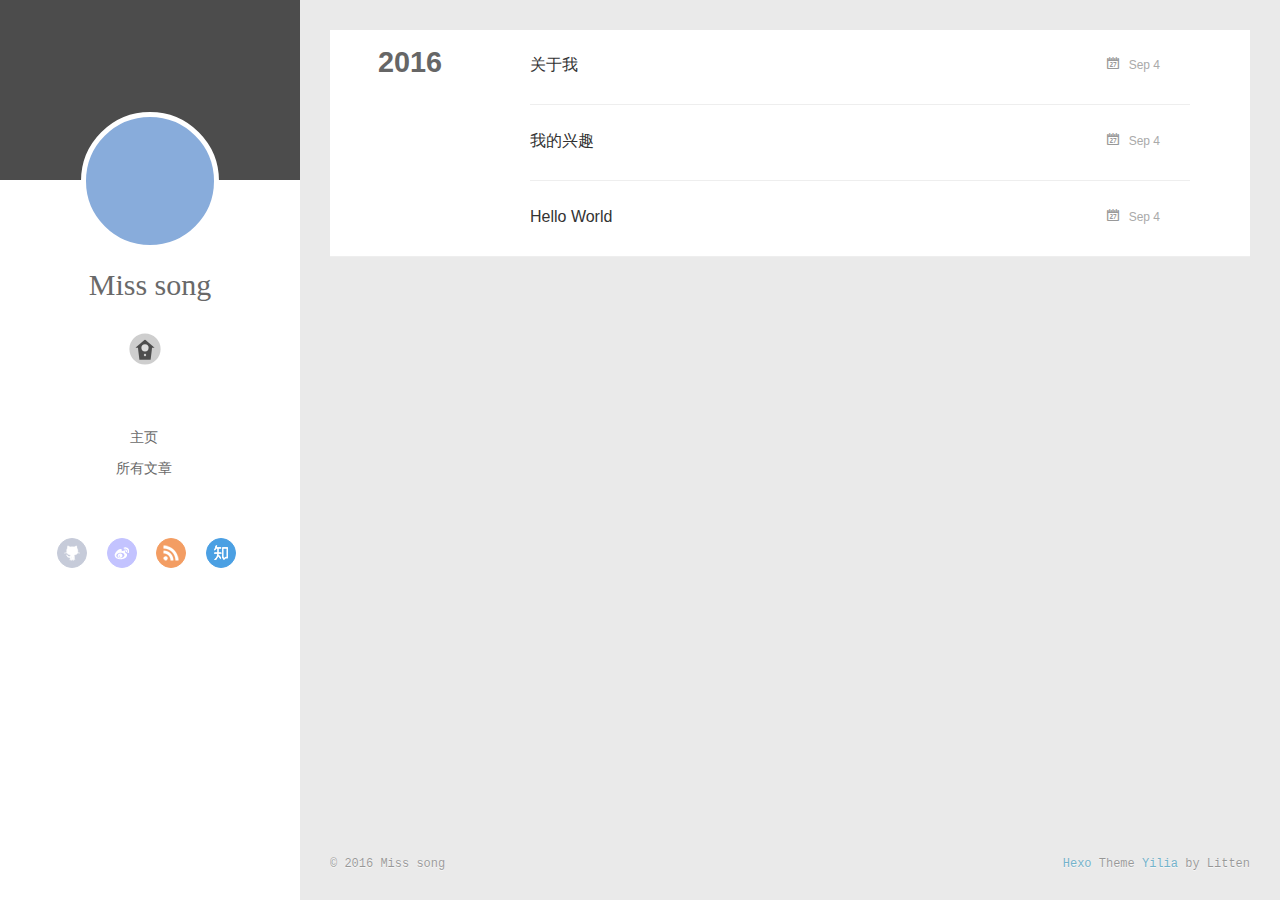
==== commit 947ddba8: "Site updated: 2016-09-04 18:29:55" ====
--- a/archives/index.html
+++ b/archives/index.html
@@ -4,16 +4,16 @@
   <meta charset="utf-8">
   
   <meta http-equiv="X-UA-Compatible" content="IE=edge" >
-  <title>Archives | Hexo</title>
+  <title>Archives | Miss song������</title>
   <meta name="viewport" content="width=device-width, initial-scale=1, maximum-scale=1">
   <meta property="og:type" content="website">
-<meta property="og:title" content="Hexo">
+<meta property="og:title" content="Miss song������">
 <meta property="og:url" content="http://yoursite.com/archives/index.html">
-<meta property="og:site_name" content="Hexo">
+<meta property="og:site_name" content="Miss song������">
 <meta name="twitter:card" content="summary">
-<meta name="twitter:title" content="Hexo">
-  
-    <link rel="alternative" href="/atom.xml" title="Hexo" type="application/atom+xml">
+<meta name="twitter:title" content="Miss song������">
+  
+    <link rel="alternative" href="/atom.xml" title="Miss song������" type="application/atom+xml">
   
   
     <link rel="icon" href="//favicon.png">
@@ -34,7 +34,7 @@
 		</a>
 
 		<hgroup>
-		  <h1 class="header-author"><a href="/">John Doe</a></h1>
+		  <h1 class="header-author"><a href="/">Miss song</a></h1>
 		</hgroup>
 
 		
@@ -74,7 +74,7 @@
 						<li>Links</li>
 						
 						
-						<li>Über</li>
+						<li>About</li>
 						
 					</ul>
 				</div>
@@ -153,7 +153,7 @@
       <nav id="mobile-nav">
   	<div class="overlay">
   		<div class="slider-trigger"></div>
-  		<h1 class="header-author js-mobile-header hide">John Doe</h1>
+  		<h1 class="header-author js-mobile-header hide">Miss song</h1>
   	</div>
 	<div class="intrude-less">
 		<header id="header" class="inner">
@@ -163,7 +163,7 @@
 				
 			</div>
 			<hgroup>
-			  <h1 class="header-author">John Doe</h1>
+			  <h1 class="header-author">Miss song</h1>
 			</hgroup>
 			
 			<nav class="header-menu">
@@ -296,7 +296,7 @@
   <div class="outer">
     <div id="footer-info">
     	<div class="footer-left">
-    		&copy; 2016 John Doe
+    		&copy; 2016 Miss song
     	</div>
       	<div class="footer-right">
       		<a href="http://hexo.io/" target="_blank">Hexo</a>  Theme <a href="https://github.com/litten/hexo-theme-yilia" target="_blank">Yilia</a> by Litten
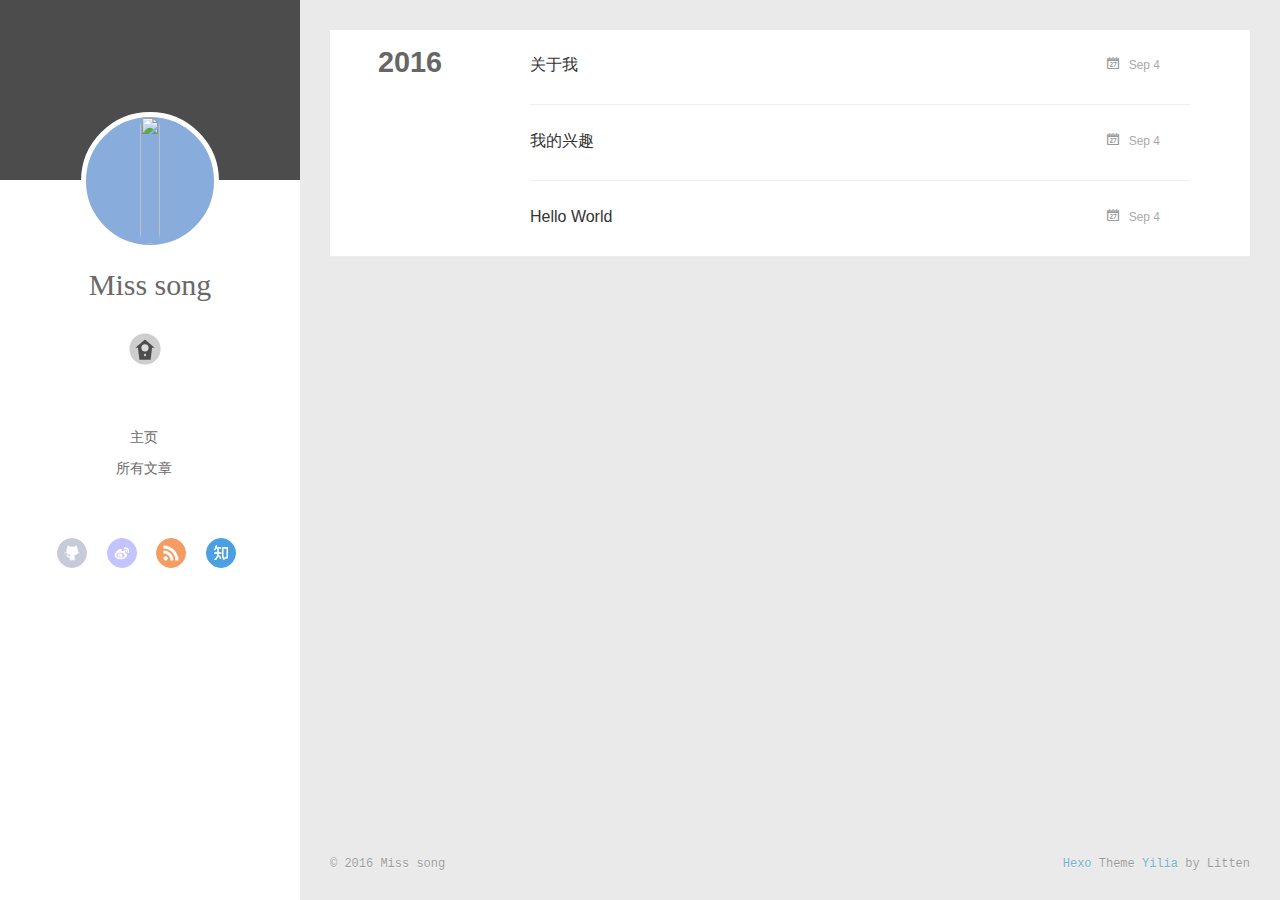
==== commit 7f5513b3: "Site updated: 2016-09-04 19:06:01" ====
--- a/archives/index.html
+++ b/archives/index.html
@@ -4,16 +4,16 @@
   <meta charset="utf-8">
   
   <meta http-equiv="X-UA-Compatible" content="IE=edge" >
-  <title>Archives | Miss song������</title>
+  <title>Archives | Miss song Blog</title>
   <meta name="viewport" content="width=device-width, initial-scale=1, maximum-scale=1">
   <meta property="og:type" content="website">
-<meta property="og:title" content="Miss song������">
+<meta property="og:title" content="Miss song Blog">
 <meta property="og:url" content="http://yoursite.com/archives/index.html">
-<meta property="og:site_name" content="Miss song������">
+<meta property="og:site_name" content="Miss song Blog">
 <meta name="twitter:card" content="summary">
-<meta name="twitter:title" content="Miss song������">
-  
-    <link rel="alternative" href="/atom.xml" title="Miss song������" type="application/atom+xml">
+<meta name="twitter:title" content="Miss song Blog">
+  
+    <link rel="alternative" href="/atom.xml" title="Miss song Blog" type="application/atom+xml">
   
   
     <link rel="icon" href="//favicon.png">
@@ -29,7 +29,7 @@
 	<header id="header" class="inner">
 		<a href="/" class="profilepic">
 			
-			<img lazy-src="0" class="js-avatar">
+			<img src="null/img/20140206002113-2064120519.jpg" class="js-avatar" style="width: 100%;height: 100%;opacity: 1;">
 			
 		</a>
 
@@ -68,13 +68,13 @@
 				<div class="tips-box hide">
 					<div class="tips-arrow"></div>
 					<ul class="tips-inner">
-						<li>Menu</li>
-						<li>Tags</li>
-						
-						<li>Links</li>
-						
-						
-						<li>About</li>
+						<li>菜单</li>
+						<li>标签</li>
+						
+						<li>友情链接</li>
+						
+						
+						<li>关于我</li>
 						
 					</ul>
 				</div>
@@ -159,7 +159,7 @@
 		<header id="header" class="inner">
 			<div class="profilepic">
 				
-					<img lazy-src="0" class="js-avatar">
+					<img src="null/img/20140206002113-2064120519.jpg" class="js-avatar" style="width: 100%;height: 100%;opacity: 1;">
 				
 			</div>
 			<hgroup>
@@ -313,13 +313,13 @@
 	var yiliaConfig = {
 		fancybox: true,
 		mathjax: true,
-		animate: true,
+		animate: false,
 		isHome: false,
 		isPost: false,
 		isArchive: true,
 		isTag: false,
 		isCategory: false,
-		open_in_new: false,
+		open_in_new: true,
 		root: /
 	}
 </script>
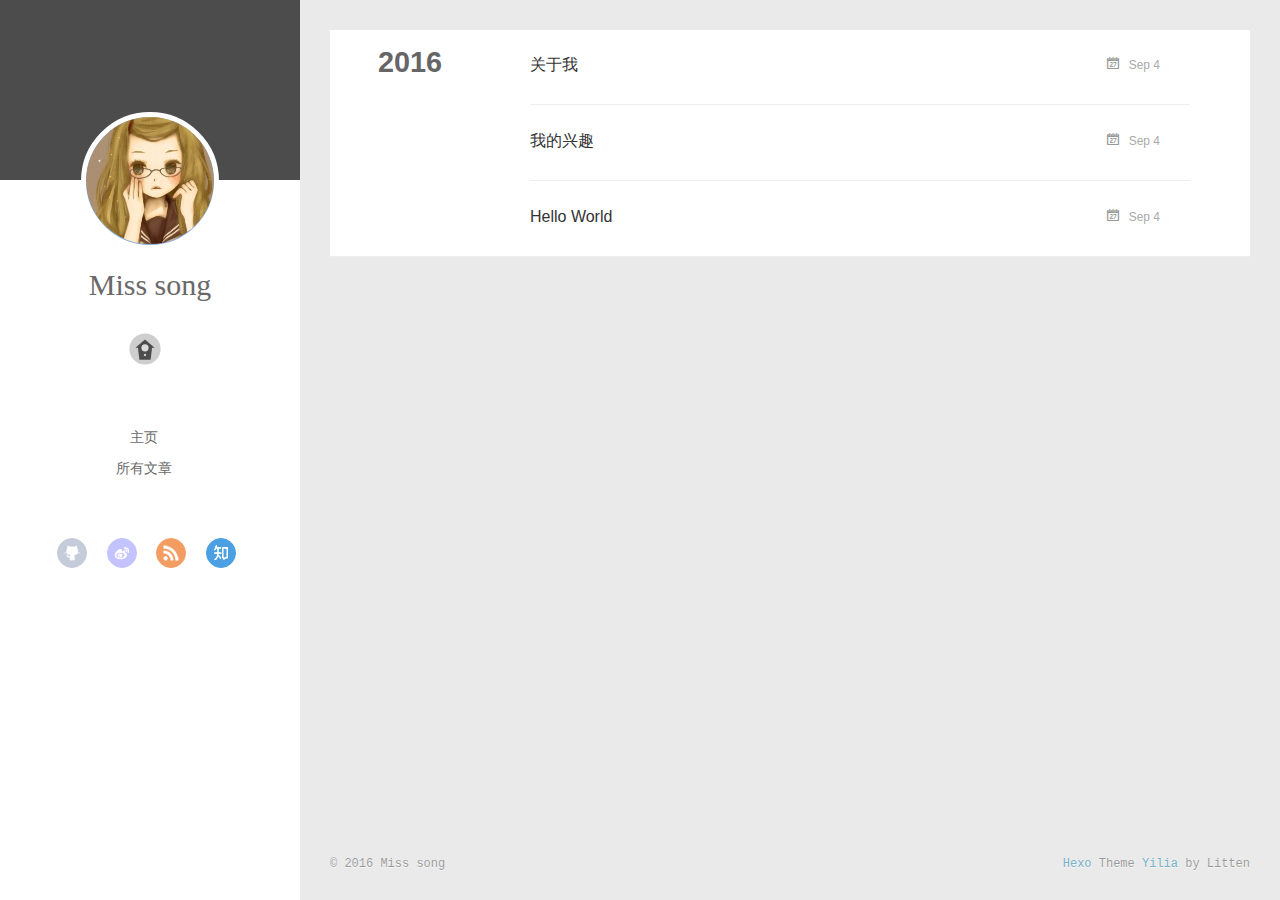
==== commit d144b2f2: "Site updated: 2016-09-04 19:30:56" ====
--- a/archives/index.html
+++ b/archives/index.html
@@ -29,7 +29,7 @@
 	<header id="header" class="inner">
 		<a href="/" class="profilepic">
 			
-			<img src="null/img/20140206002113-2064120519.jpg" class="js-avatar" style="width: 100%;height: 100%;opacity: 1;">
+			<img src="/img/20140206002113-2064120519.jpg" class="js-avatar" style="width: 100%;height: 100%;opacity: 1;">
 			
 		</a>
 
@@ -159,7 +159,7 @@
 		<header id="header" class="inner">
 			<div class="profilepic">
 				
-					<img src="null/img/20140206002113-2064120519.jpg" class="js-avatar" style="width: 100%;height: 100%;opacity: 1;">
+					<img src="/img/20140206002113-2064120519.jpg" class="js-avatar" style="width: 100%;height: 100%;opacity: 1;">
 				
 			</div>
 			<hgroup>
@@ -320,7 +320,7 @@
 		isTag: false,
 		isCategory: false,
 		open_in_new: true,
-		root: /
+		
 	}
 </script>
 <script src="http://7.url.cn/edu/jslib/comb/require-2.1.6,jquery-1.9.1.min.js"></script>
--- a/css/style.css
+++ b/css/style.css
@@ -1526,7 +1526,6 @@
 }
 .article-entry .highlight .line {
   font-size: 15px;
-  height: 15px;
 }
 .article-entry .gist {
   margin: 0 -20px;
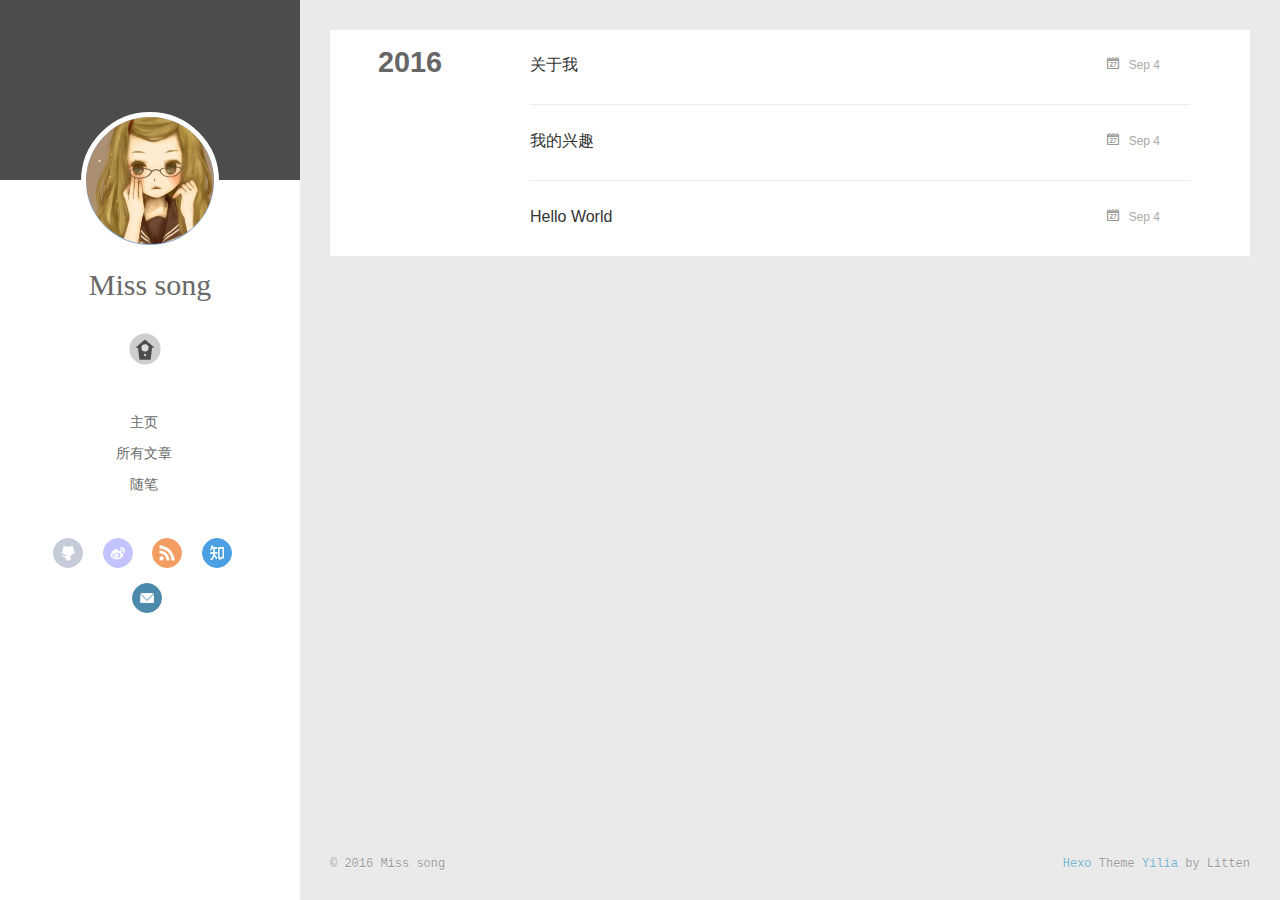
==== commit 422bf3c7: "Site updated: 2016-09-04 20:12:13" ====
--- a/archives/index.html
+++ b/archives/index.html
@@ -91,6 +91,8 @@
 				        
 							<li><a href="/archives">所有文章</a></li>
 				        
+							<li><a href="/tags/随笔">随笔</a></li>
+				        
 						</ul>
 					</nav>
 					<nav class="header-nav">
@@ -104,6 +106,8 @@
 					        
 								<a class="zhihu" target="_blank" href="#" title="zhihu">zhihu</a>
 					        
+								<a class="mail" target="_blank" href="/1450480242@qq.com" title="mail">mail</a>
+					        
 						</div>
 					</nav>
 				</section>
@@ -120,17 +124,9 @@
 				<section class="switch-part switch-part3">
 					<div id="js-friends">
 					
-			          <a target="_blank" class="main-nav-link switch-friends-link" href="http://localhost:4000/">奥巴马的博客</a>
-			        
-			          <a target="_blank" class="main-nav-link switch-friends-link" href="http://localhost:4000/">卡卡的美丽传说</a>
-			        
-			          <a target="_blank" class="main-nav-link switch-friends-link" href="http://localhost:4000/">本泽马的博客</a>
-			        
-			          <a target="_blank" class="main-nav-link switch-friends-link" href="http://localhost:4000/">吉格斯的博客</a>
-			        
-			          <a target="_blank" class="main-nav-link switch-friends-link" href="http://localhost:4000/">习大大大不同</a>
-			        
-			          <a target="_blank" class="main-nav-link switch-friends-link" href="http://localhost:4000/">托蒂的博客</a>
+			          <a target="_blank" class="main-nav-link switch-friends-link" href="http://zealoussnow.github.io/">zealoussnow</a>
+			        
+			          <a target="_blank" class="main-nav-link switch-friends-link" href="http://www.isnine.me/">isnine</a>
 			        
 			        </div>
 				</section>
@@ -173,6 +169,8 @@
 		        
 					<li><a href="/archives">所有文章</a></li>
 		        
+					<li><a href="/tags/随笔">随笔</a></li>
+		        
 		        <div class="clearfix"></div>
 				</ul>
 			</nav>
@@ -186,6 +184,8 @@
 						<a class="rss" target="_blank" href="#" title="rss">rss</a>
 			        
 						<a class="zhihu" target="_blank" href="#" title="zhihu">zhihu</a>
+			        
+						<a class="mail" target="_blank" href="/1450480242@qq.com" title="mail">mail</a>
 			        
 				</div>
 			</nav>
@@ -323,7 +323,7 @@
 		
 	}
 </script>
-<script src="http://7.url.cn/edu/jslib/comb/require-2.1.6,jquery-1.9.1.min.js"></script>
+<script src="//7.url.cn/edu/jslib/comb/require-2.1.6,jquery-1.9.1.min.js"></script>
 <script src="/js/main.js"></script>
 
 
@@ -348,7 +348,7 @@
 });
 </script>
 
-<script type="text/javascript" src="http://cdn.mathjax.org/mathjax/latest/MathJax.js?config=TeX-AMS-MML_HTMLorMML">
+<script type="text/javascript" src="//cdn.mathjax.org/mathjax/latest/MathJax.js?config=TeX-AMS-MML_HTMLorMML">
 </script>
 
 
